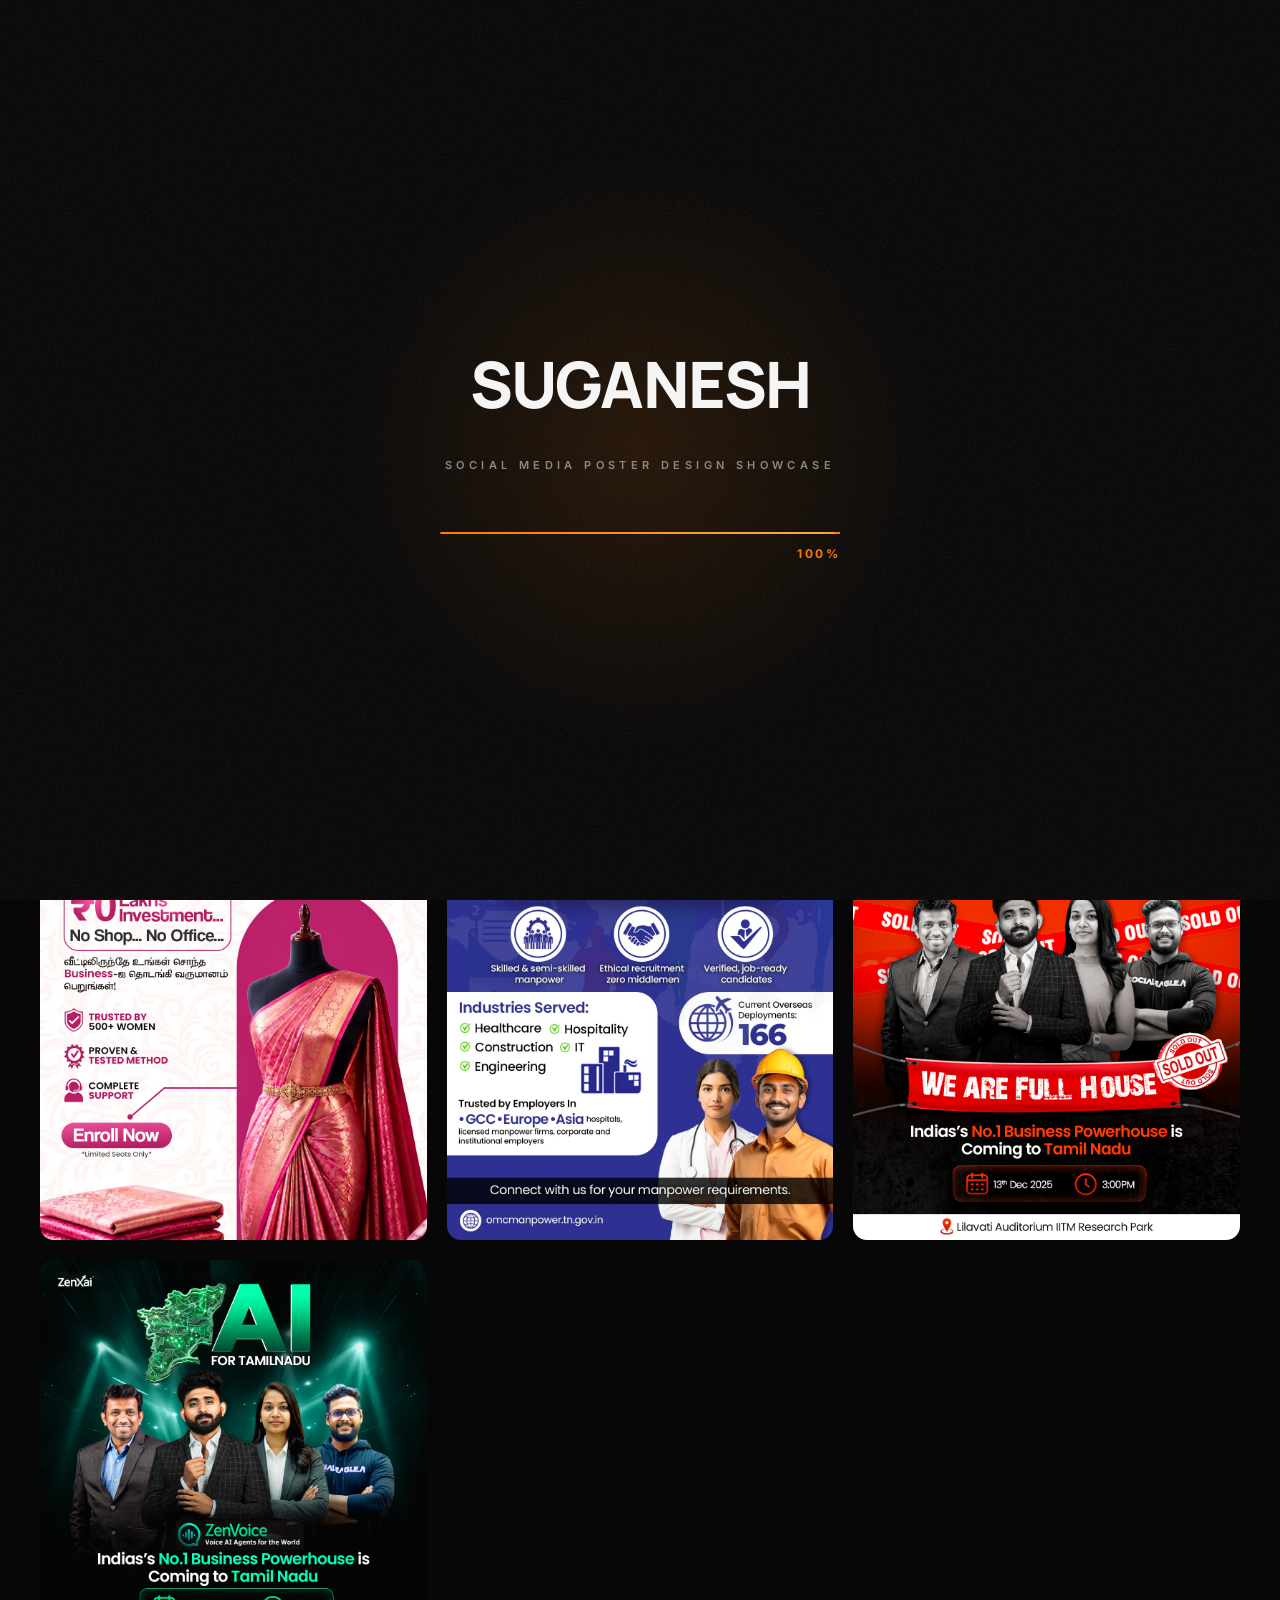
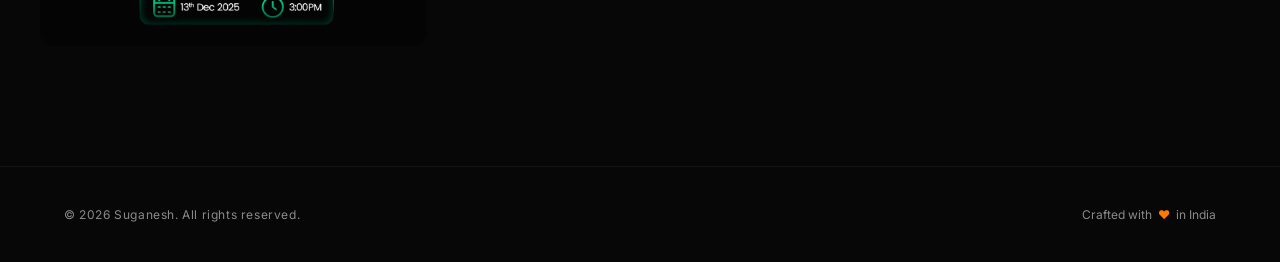
==== social-media-posters.html @ acee1037 "Add files via upload" ====
<!DOCTYPE html>
<html lang="en">
<head>
  <meta charset="UTF-8" />
  <meta name="viewport" content="width=device-width, initial-scale=1.0" />
  <title>Social Media Posters — Suganesh Portfolio</title>
  <meta name="description" content="Premium social media poster designs. Scroll-stopping layouts, high-converting ad creatives, and campaign visuals." />
  
  <!-- Fonts -->
  <link rel="preconnect" href="https://fonts.googleapis.com" />
  <link rel="preconnect" href="https://fonts.gstatic.com" crossorigin />
  <link href="https://fonts.googleapis.com/css2?family=Inter:wght@300;400;500;600;700;800;900&family=Manrope:wght@300;400;500;600;700;800&display=swap" rel="stylesheet" />
  
  <style>
    @import url('https://api.fontshare.com/v2/css?f[]=clash-display@700,600,500,400&display=swap');
  </style>

  <style>
    html, body {
      background-color: #070707 !important;
    }
  </style>
  <link rel="stylesheet" href="style.css" />
  <link rel="stylesheet" href="project-detail.css" />
  <link rel="icon" type="image/svg+xml" href="data:image/svg+xml,<svg xmlns='http://www.w3.org/2000/svg' viewBox='0 0 64 64'><rect width='64' height='64' rx='12' fill='%23070707'/><text x='50%' y='55%' dominant-baseline='middle' text-anchor='middle' fill='%23FF7A00' font-size='36' font-weight='900'>A</text></svg>" />

  <style>
    /* ── Social Media Posters Gallery ── */
    .sm-gallery-section {
      padding: 80px 0 120px;
    }

    .sm-gallery-header {
      text-align: center;
      margin-bottom: 60px;
      padding: 0 24px;
    }

    .sm-gallery-label {
      display: block;
      font-family: 'Inter', sans-serif;
      font-size: 0.72rem;
      font-weight: 700;
      letter-spacing: 0.18em;
      text-transform: uppercase;
      color: #FF7A00;
      margin-bottom: 16px;
    }

    .sm-gallery-title {
      font-family: 'Clash Display', 'Inter', sans-serif;
      font-size: clamp(2.4rem, 6vw, 5rem);
      font-weight: 700;
      color: #fff;
      line-height: 1.08;
      letter-spacing: -0.02em;
    }

    /* 3-column grid on desktop, 1-column on mobile */
    .sm-poster-grid {
      display: grid;
      grid-template-columns: repeat(3, 1fr);
      gap: 20px;
      padding: 0 40px;
      max-width: 1400px;
      margin: 0 auto;
    }

    .sm-poster-item {
      position: relative;
      overflow: hidden;
      border-radius: 14px;
      background: #111;
      cursor: pointer;
      transition: transform 0.35s cubic-bezier(0.25, 0.46, 0.45, 0.94),
                  box-shadow 0.35s ease;
    }

    .sm-poster-item:hover {
      transform: translateY(-6px) scale(1.01);
      box-shadow:
        0 20px 50px rgba(0, 0, 0, 0.6),
        0 0 30px rgba(255, 122, 0, 0.12);
    }

    .sm-poster-item img {
      display: block;
      width: 100%;
      height: auto; /* natural aspect ratio preserved */
      object-fit: unset;
      transition: transform 0.5s ease;
    }

    .sm-poster-item:hover img {
      transform: scale(1.03);
    }

    /* Subtle orange glow border on hover */
    .sm-poster-item::after {
      content: '';
      position: absolute;
      inset: 0;
      border-radius: 14px;
      border: 1px solid rgba(255, 122, 0, 0);
      transition: border-color 0.35s ease;
      pointer-events: none;
    }

    .sm-poster-item:hover::after {
      border-color: rgba(255, 122, 0, 0.35);
    }

    /* Mobile: 3 columns same as desktop */
    @media (max-width: 900px) {
      .sm-poster-grid {
        grid-template-columns: repeat(3, 1fr);
        gap: 10px;
        padding: 0 12px;
      }

      .sm-gallery-section {
        padding: 60px 0 80px;
      }

      .sm-gallery-header {
        margin-bottom: 40px;
      }
    }

    /* Reveal animation */
    .sm-poster-item {
      opacity: 0;
      transform: translateY(30px);
      transition:
        opacity 0.55s ease,
        transform 0.55s cubic-bezier(0.25, 0.46, 0.45, 0.94),
        box-shadow 0.35s ease;
    }

    .sm-poster-item.revealed {
      opacity: 1;
      transform: translateY(0);
    }

    .sm-poster-item.revealed:hover {
      transform: translateY(-6px) scale(1.01);
    }
  </style>
</head>
<body>

  <!-- Page Transition Overlay -->
  <div id="page-transition" class="active" aria-hidden="true">
    <div class="transition-sweep"></div>
  </div>

  <!-- Scroll Progress -->
  <div id="scroll-progress" aria-hidden="true"></div>

  <!-- Custom Cursor -->
  <div id="cursor-dot" aria-hidden="true"></div>
  <div id="cursor-ring" aria-hidden="true"></div>
  <div id="cursor-label" aria-hidden="true">VIEW</div>

  <!-- Preloader -->
  <div id="preloader" aria-hidden="true" role="status">
    <div class="pre-noise"></div>
    <div class="pre-glow"></div>
    <p class="pre-logo">
      <span class="word">
        <span>S</span><span>U</span><span>G</span><span>A</span><span>N</span><span>E</span><span>S</span><span>H</span>
      </span>
    </p>
    <p class="pre-tagline">Social Media Poster Design Showcase</p>
    <div class="pre-bar-wrap">
      <div class="pre-bar-track">
        <div class="pre-bar-fill"></div>
      </div>
      <p class="pre-counter" style="text-align:right;margin-top:12px;">0%</p>
    </div>
    <div class="pre-panels">
      <div class="pre-panel"></div>
      <div class="pre-panel"></div>
      <div class="pre-panel"></div>
      <div class="pre-panel"></div>
      <div class="pre-panel"></div>
    </div>
  </div>

  <!-- Back Navigation Button -->
  <div class="back-nav">
    <a href="index.html#projects" class="btn-back" aria-label="Go back to portfolio homepage">
      <svg xmlns="http://www.w3.org/2000/svg" fill="none" viewBox="0 0 24 24" stroke="currentColor" stroke-width="2.5">
        <path stroke-linecap="round" stroke-linejoin="round" d="M15 19l-7-7 7-7"/>
      </svg>
      <span>Back to Home</span>
    </a>
  </div>

  <main>
    <!-- Social Media Posters Gallery Section -->
    <section class="sm-gallery-section" aria-labelledby="sm-gallery-heading">

      <div class="sm-gallery-header">
        <span class="sm-gallery-label">Project Archive</span>
        <h2 class="sm-gallery-title" id="sm-gallery-heading">Social Media Posters</h2>
      </div>

      <div class="sm-poster-grid" id="sm-poster-grid">

        <!-- Poster 1 -->
        <div class="sm-poster-item" id="sm-poster-1">
          <img
            src="uploads/Social Media Posters/1920x1920 post 1.jpg"
            alt="Social Media Post Design"
            loading="lazy"
          />
        </div>

        <!-- Poster 2 -->
        <div class="sm-poster-item" id="sm-poster-2">
          <img
            src="uploads/Social Media Posters/Clinic 3.jpg"
            alt="Clinic Social Media Poster"
            loading="lazy"
          />
        </div>

        <!-- Poster 3 -->
        <div class="sm-poster-item" id="sm-poster-3">
          <img
            src="uploads/Social Media Posters/Free-Mockup-Site_01.jpg"
            alt="Mockup Site Social Media Design"
            loading="lazy"
          />
        </div>

        <!-- Poster 4 -->
        <div class="sm-poster-item" id="sm-poster-4">
          <img
            src="uploads/Social Media Posters/Saree Pleating Ad-1 .jpg"
            alt="Saree Pleating Ad Poster"
            loading="lazy"
          />
        </div>

        <!-- Poster 5 -->
        <div class="sm-poster-item" id="sm-poster-5">
          <img
            src="uploads/Social Media Posters/WhatsApp Image 2025-12-20 at 2.22.03 PM.jpeg"
            alt="Social Media Creative Design"
            loading="lazy"
          />
        </div>

        <!-- Poster 6 -->
        <div class="sm-poster-item" id="sm-poster-6">
          <img
            src="uploads/Social Media Posters/ZENX AI SOLD OUT 2.jpg"
            alt="ZENX AI Sold Out Poster"
            loading="lazy"
          />
        </div>

        <!-- Poster 7 -->
        <div class="sm-poster-item" id="sm-poster-7">
          <img
            src="uploads/Social Media Posters/zenx AI.jpg"
            alt="ZENX AI Social Media Poster"
            loading="lazy"
          />
        </div>

      </div>
    </section>
  </main>

  <!-- Footer -->
  <footer id="footer" role="contentinfo">
    <div class="container footer-inner">
      <p class="footer-copy">© 2026 Suganesh. All rights reserved.</p>
      <p class="footer-made">
        Crafted with <span class="heart" aria-label="love">&#9829;</span> in India
      </p>
    </div>
  </footer>

  <!-- Lightbox Modal -->
  <div id="detail-lightbox" class="lightbox-modal" role="dialog" aria-modal="true" aria-label="Image Preview">
    <button class="lightbox-close" id="lightbox-close-btn" aria-label="Close Preview">
      <svg xmlns="http://www.w3.org/2000/svg" fill="none" viewBox="0 0 24 24" stroke="currentColor" stroke-width="2">
        <path stroke-linecap="round" stroke-linejoin="round" d="M6 18L18 6M6 6l12 12"/>
      </svg>
    </button>
    <div class="lightbox-content-wrap">
      <img class="lightbox-img" id="lightbox-img" src="" alt="Enlarged Poster Preview" />
      <p class="lightbox-caption" id="lightbox-caption"></p>
    </div>
  </div>

  <script src="main.js" defer></script>
  
  <script>
    document.fonts.ready.then(() => {
      document.documentElement.classList.add('fonts-loaded');
    });

    document.addEventListener('DOMContentLoaded', () => {
      // Lightbox logic
      const lightbox = document.getElementById('detail-lightbox');
      const lightboxImg = document.getElementById('lightbox-img');
      const lightboxCaption = document.getElementById('lightbox-caption');
      const closeBtn = document.getElementById('lightbox-close-btn');

      document.querySelectorAll('.sm-poster-item').forEach(card => {
        card.addEventListener('click', () => {
          const img = card.querySelector('img');
          if (img) {
            lightboxImg.src = img.src;
            lightboxCaption.textContent = img.alt || '';
            lightbox.classList.add('active');
            document.body.style.overflow = 'hidden';
          }
        });
      });

      function closeLightbox() {
        lightbox.classList.remove('active');
        document.body.style.overflow = '';
      }

      closeBtn.addEventListener('click', closeLightbox);
      lightbox.addEventListener('click', (e) => {
        if (e.target === lightbox || e.target.classList.contains('lightbox-content-wrap')) {
          closeLightbox();
        }
      });

      document.addEventListener('keydown', e => {
        if (e.key === 'Escape' && lightbox.classList.contains('active')) {
          closeLightbox();
        }
      });

      // Staggered reveal on scroll
      const revealObs = new IntersectionObserver((entries) => {
        entries.forEach(entry => {
          if (entry.isIntersecting) {
            entry.target.classList.add('revealed');
            revealObs.unobserve(entry.target);
          }
        });
      }, { threshold: 0.08, rootMargin: '0px 0px -40px 0px' });

      document.querySelectorAll('.sm-poster-item').forEach((el, index) => {
        el.style.transitionDelay = `${(index % 3) * 0.12}s`;
        revealObs.observe(el);
      });
    });
  </script>

</body>
</html>
---- style.css ----
/* ============================================================
   ULTRA PREMIUM PORTFOLIO — STYLE SYSTEM
   Dark Luxury | Cinematic | Awwwards-Level
   ============================================================ */

@import url('https://fonts.googleapis.com/css2?family=Inter:wght@300;400;500;600;700;800;900&family=Manrope:wght@300;400;500;600;700;800&display=swap');

/* ─── CSS CUSTOM PROPERTIES ─────────────────────────────── */
:root {
  --bg: #070707;
  --orange: #FF7A00;
  --orange-lt: #FFA94D;
  --white: #F5F5F5;
  --gray: #8A8A8A;
  --dark-surf: #0E0E0E;
  --card-bg: #111111;
  --border: rgba(255, 122, 0, 0.15);

  --font-head: 'Clash Display', 'Cabinet Grotesk', 'Manrope', sans-serif;
  --font-body: 'Inter', 'Manrope', sans-serif;

  --ease-out-expo: cubic-bezier(0.16, 1, 0.3, 1);
  --ease-in-out: cubic-bezier(0.76, 0, 0.24, 1);
  --ease-elastic: cubic-bezier(0.34, 1.56, 0.64, 1);

  --section-pad: clamp(80px, 12vw, 160px);
  --container: min(90vw, 1400px);
}

/* ─── RESET & BASE ───────────────────────────────────────── */
*,
*::before,
*::after {
  box-sizing: border-box;
  margin: 0;
  padding: 0;
}

html {
  scroll-behavior: auto;
  /* Lenis handles smooth scroll */
  overflow-x: clip; /* clip instead of hidden — doesn't break position:sticky */
  font-size: 16px;
  background: var(--bg);
}

body {
  background: transparent;
  color: var(--white);
  font-family: var(--font-body);
  overflow-x: clip; /* clip instead of hidden — doesn't break position:sticky */
  cursor: none;
  -webkit-font-smoothing: antialiased;
  -moz-osx-font-smoothing: grayscale;
}



#hologram-canvas {
  position: fixed;
  inset: 0;
  width: 100vw;
  height: 100vh;
  pointer-events: none;
  z-index: -10;
  background: var(--bg);
}

img {
  display: block;
  max-width: 100%;
  height: auto;
}

a {
  text-decoration: none;
  color: inherit;
}

button {
  border: none;
  background: none;
  cursor: none;
  font-family: var(--font-body);
}

ul {
  list-style: none;
}

/* ─── PREMIUM RADIAL GLOW ────────────────────────────────── */
body::before {
  content: '';
  position: fixed;
  top: 35%; /* Behind hero content */
  left: 50%;
  width: 150vw;
  height: 150vh;
  transform: translate(-50%, -50%);
  background: radial-gradient(circle at center, rgba(255, 122, 0, 0.18) 0%, rgba(255, 122, 0, 0.04) 30%, transparent 60%);
  pointer-events: none;
  z-index: -6;
  animation: pulseGlow 12s ease-in-out infinite alternate;
}

@keyframes pulseGlow {
  0% { transform: translate(-50%, -50%) scale(1); opacity: 0.6; }
  100% { transform: translate(-50%, -50%) scale(1.1); opacity: 1; }
}

/* ─── STATIC GRID BACKGROUND ───────────────────────────── */
body::after {
  content: '';
  position: fixed;
  inset: 0;
  z-index: -5;
  pointer-events: none;
  background-size: 60px 60px;
  background-image: 
    linear-gradient(to right, rgba(255, 255, 255, 0.15) 1px, transparent 1px),
    linear-gradient(to bottom, rgba(255, 255, 255, 0.15) 1px, transparent 1px);
  /* Depth effect: sharp in center, fading to edges */
  mask-image: radial-gradient(circle at 50% 35%, black 20%, transparent 80%);
  -webkit-mask-image: radial-gradient(circle at 50% 35%, black 20%, transparent 80%);
}

@media (max-width: 668px) {
  body::after {
    background-size: 8px 8px;
  }
}

/* ─── CUSTOM CURSOR ──────────────────────────────────────── */
#cursor-dot {
  width: 8px;
  height: 8px;
  background: var(--orange);
  border-radius: 50%;
  position: fixed;
  top: 0;
  left: 0;
  pointer-events: none;
  z-index: 99999;
  transform: translate(-50%, -50%);
  transition: width 0.3s var(--ease-out-expo), height 0.3s var(--ease-out-expo), background 0.3s;
  mix-blend-mode: normal;
}

#cursor-ring {
  width: 40px;
  height: 40px;
  border: 1.5px solid rgba(255, 122, 0, 0.6);
  border-radius: 50%;
  position: fixed;
  top: 0;
  left: 0;
  pointer-events: none;
  z-index: 99998;
  transform: translate(-50%, -50%);
  transition: transform 0.12s linear, width 0.4s var(--ease-out-expo), height 0.4s var(--ease-out-expo), opacity 0.4s, background 0.4s;
}

#cursor-label {
  position: fixed;
  pointer-events: none;
  z-index: 99997;
  font-size: 11px;
  font-weight: 700;
  letter-spacing: 0.15em;
  text-transform: uppercase;
  color: var(--bg);
  background: var(--orange);
  padding: 6px 14px;
  border-radius: 100px;
  opacity: 0;
  transform: translate(-50%, -50%) scale(0.8);
  transition: opacity 0.3s, transform 0.3s var(--ease-out-expo);
  white-space: nowrap;
}

body.cursor-hover #cursor-dot {
  width: 0;
  height: 0;
  opacity: 0;
}

body.cursor-hover #cursor-ring {
  width: 60px;
  height: 60px;
  background: rgba(255, 122, 0, 0.1);
  border-color: var(--orange);
}

body.cursor-hover #cursor-label {
  opacity: 1;
  transform: translate(20px, 20px) scale(1);
}

/* ─── PAGE TRANSITIONS ───────────────────────────────────── */
#page-transition {
  position: fixed;
  inset: 0;
  background: #070707;
  z-index: 999999;
  pointer-events: none;
  opacity: 0;
  filter: blur(20px);
  transition: opacity 0.6s cubic-bezier(0.16, 1, 0.3, 1), filter 0.6s cubic-bezier(0.16, 1, 0.3, 1);
}

#page-transition.active {
  pointer-events: all;
  opacity: 1;
  filter: blur(0);
}

.transition-sweep {
  position: absolute;
  top: 0;
  left: -150%;
  width: 100%;
  height: 100%;
  background: linear-gradient(90deg, transparent, rgba(255, 122, 0, 0.25), transparent);
  transform: skewX(-20deg);
  transition: left 0.6s cubic-bezier(0.16, 1, 0.3, 1);
}

#page-transition.active .transition-sweep {
  left: 150%;
}

/* ─── PRELOADER ──────────────────────────────────────────── */
#preloader {
  position: fixed;
  inset: 0;
  background: #070707;
  z-index: 100000;
  display: flex;
  flex-direction: column;
  align-items: center;
  justify-content: center;
  overflow: hidden;
}

#preloader .pre-noise {
  position: absolute;
  inset: 0;
  background-image: url("data:image/svg+xml,%3Csvg viewBox='0 0 512 512' xmlns='http://www.w3.org/2000/svg'%3E%3Cfilter id='n'%3E%3CfeTurbulence type='fractalNoise' baseFrequency='0.75' numOctaves='4' stitchTiles='stitch'/%3E%3C/filter%3E%3Crect width='100%25' height='100%25' filter='url(%23n)'/%3E%3C/svg%3E");
  opacity: 0.06;
  pointer-events: none;
}

#preloader .pre-logo {
  font-family: var(--font-head);
  font-size: clamp(2rem, 5vw, 4rem);
  font-weight: 900;
  letter-spacing: -0.03em;
  color: var(--white);
  position: relative;
  z-index: 2;
  overflow: hidden;
}

#preloader .pre-logo .word {
  display: inline-block;
  overflow: hidden;
}

#preloader .pre-logo .word span {
  display: inline-block;
  transform: translateY(110%);
  opacity: 0;
}

#preloader .pre-tagline {
  margin-top: 12px;
  font-size: 11px;
  font-weight: 600;
  letter-spacing: 0.4em;
  text-transform: uppercase;
  color: var(--gray);
  opacity: 0;
  position: relative;
  z-index: 2;
}

#preloader .pre-bar-wrap {
  width: min(400px, 70vw);
  margin-top: 60px;
  position: relative;
  z-index: 2;
}

#preloader .pre-bar-track {
  height: 2px;
  background: rgba(255, 255, 255, 0.08);
  border-radius: 2px;
  overflow: hidden;
}

#preloader .pre-bar-fill {
  height: 100%;
  width: 0%;
  background: linear-gradient(90deg, var(--orange), var(--orange-lt));
  border-radius: 2px;
  transition: width 0.05s linear;
  position: relative;
}

#preloader .pre-bar-fill::after {
  content: '';
  position: absolute;
  right: -4px;
  top: -4px;
  width: 10px;
  height: 10px;
  background: var(--orange);
  border-radius: 50%;
  box-shadow: 0 0 20px 4px var(--orange);
}

#preloader .pre-counter {
  margin-top: 20px;
  font-size: 12px;
  font-weight: 700;
  letter-spacing: 0.2em;
  color: var(--orange);
}

#preloader .pre-glow {
  position: absolute;
  width: 600px;
  height: 600px;
  background: radial-gradient(circle, rgba(255, 122, 0, 0.12) 0%, transparent 70%);
  border-radius: 50%;
  animation: pre-pulse 2s ease-in-out infinite;
  pointer-events: none;
}

@keyframes pre-pulse {

  0%,
  100% {
    transform: scale(1);
    opacity: 0.6;
  }

  50% {
    transform: scale(1.1);
    opacity: 1;
  }
}

/* Panels for cinematic wipe reveal */
#preloader .pre-panels {
  position: absolute;
  inset: 0;
  display: flex;
  flex-direction: column;
  pointer-events: none;
  z-index: 3;
}

#preloader .pre-panel {
  flex: 1;
  background: #070707;
  transform-origin: left;
}

/* ─── TYPOGRAPHY SYSTEM ──────────────────────────────────── */
.heading-display {
  font-family: var(--font-head);
  font-weight: 900;
  letter-spacing: -0.04em;
  line-height: 0.95;
  font-size: clamp(3rem, 8vw, 9rem);
}

.heading-xl {
  font-family: var(--font-head);
  font-weight: 800;
  letter-spacing: -0.03em;
  line-height: 1;
  font-size: clamp(2rem, 5vw, 6rem);
}

.heading-lg {
  font-family: var(--font-head);
  font-weight: 700;
  letter-spacing: -0.02em;
  line-height: 1.05;
  font-size: clamp(1.5rem, 3vw, 3.5rem);
}

.eyebrow {
  font-size: 10px;
  font-weight: 700;
  letter-spacing: 0.4em;
  text-transform: uppercase;
  color: var(--orange);
  display: flex;
  align-items: center;
  gap: 12px;
}

.eyebrow::before {
  content: '';
  display: block;
  width: 32px;
  height: 1px;
  background: var(--orange);
  flex-shrink: 0;
}

/* ─── LAYOUT UTILITIES ───────────────────────────────────── */
.container {
  width: var(--container);
  margin: 0 auto;
  position: relative;
  z-index: 2;
}

.section {
  padding: var(--section-pad) 0;
  position: relative;
  overflow: hidden;
}

/* ─── ANIMATION UTILITIES (Framer-style) ─────────────────── */
.reveal-text .line {
  overflow: hidden;
  display: block;
}

.reveal-text .line-inner {
  display: block;
  transform: translateY(40px) scale(0.98);
  opacity: 0;
  will-change: transform, opacity;
}

.reveal-text.revealed .line-inner {
  transform: translateY(0) scale(1);
  opacity: 1;
  transition: transform 1.2s cubic-bezier(0.16, 1, 0.3, 1), opacity 1.2s cubic-bezier(0.16, 1, 0.3, 1);
}

.reveal-text.revealed .line:nth-child(2) .line-inner { transition-delay: 0.1s; }
.reveal-text.revealed .line:nth-child(3) .line-inner { transition-delay: 0.2s; }
.reveal-text.revealed .line:nth-child(4) .line-inner { transition-delay: 0.3s; }

.fade-up {
  opacity: 0;
  transform: translateY(40px) scale(0.98);
  will-change: transform, opacity;
}

.fade-up.revealed {
  opacity: 1;
  transform: translateY(0) scale(1);
  transition: transform 1.2s cubic-bezier(0.16, 1, 0.3, 1), opacity 1.2s cubic-bezier(0.16, 1, 0.3, 1);
}

.fade-in {
  opacity: 0;
  will-change: opacity;
}

.fade-in.revealed {
  opacity: 1;
  transition: opacity 1.2s cubic-bezier(0.16, 1, 0.3, 1);
}

/* Service & Capabilities Area Blur Effects */
#services .reveal-text .line-inner,
#services .fade-up {
  filter: blur(4px);
  will-change: transform, opacity, filter;
}

#services .fade-in {
  filter: blur(2px);
  will-change: opacity, filter;
}

#services .reveal-text.revealed .line-inner,
#services .fade-up.revealed,
#services .fade-in.revealed {
  filter: blur(0);
}

#services .reveal-text.revealed .line-inner,
#services .fade-up.revealed {
  transition: transform 1.2s cubic-bezier(0.16, 1, 0.3, 1), opacity 1.2s cubic-bezier(0.16, 1, 0.3, 1), filter 1.2s cubic-bezier(0.16, 1, 0.3, 1);
}

#services .fade-in.revealed {
  transition: opacity 1.2s cubic-bezier(0.16, 1, 0.3, 1), filter 1.2s cubic-bezier(0.16, 1, 0.3, 1);
}

/* ─── NAVIGATION ─────────────────────────────────────────── */
#navbar {
  position: fixed;
  top: 0;
  left: 0;
  right: 0;
  z-index: 9000;
  padding: 20px 40px;
  display: flex;
  align-items: center;
  justify-content: space-between;
  transition: background 0.5s, padding 0.4s, backdrop-filter 0.5s;
}

#navbar.scrolled {
  background: rgba(7, 7, 7, 0.85);
  backdrop-filter: blur(20px);
  -webkit-backdrop-filter: blur(20px);
  padding: 14px 40px;
  border-bottom: 1px solid rgba(255, 255, 255, 0.05);
}

.nav-logo {
  font-family: var(--font-head);
  font-size: 1.35rem;
  font-weight: 900;
  letter-spacing: -0.04em;
  color: var(--white);
  position: relative;
}

.nav-logo .dot {
  color: var(--orange);
}

.nav-links {
  display: flex;
  align-items: center;
  gap: 36px;
}

.nav-links a {
  font-size: 12px;
  font-weight: 600;
  letter-spacing: 0.12em;
  text-transform: uppercase;
  color: var(--gray);
  position: relative;
  transition: color 0.3s;
}

.nav-links a::after {
  content: '';
  position: absolute;
  bottom: -4px;
  left: 0;
  right: 0;
  height: 1px;
  background: var(--orange);
  transform: scaleX(0);
  transform-origin: right;
  transition: transform 0.4s var(--ease-out-expo);
}

.nav-links a:hover {
  color: var(--white);
}

.nav-links a:hover::after {
  transform: scaleX(1);
  transform-origin: left;
}

.nav-cta {
  font-size: 12px;
  font-weight: 700;
  letter-spacing: 0.12em;
  text-transform: uppercase;
  color: var(--bg);
  background: var(--orange);
  padding: 10px 24px;
  border-radius: 100px;
  transition: background 0.3s, transform 0.3s var(--ease-elastic), box-shadow 0.3s;
}

.nav-cta:hover {
  background: var(--orange-lt);
  transform: scale(1.05);
  box-shadow: 0 0 30px rgba(255, 122, 0, 0.4);
}

.nav-menu-btn {
  display: none;
  width: 44px;
  height: 44px;
  flex-direction: column;
  justify-content: center;
  align-items: center;
  gap: 6px;
  cursor: none;
}

.nav-menu-btn span {
  display: block;
  width: 28px;
  height: 1.5px;
  background: var(--white);
  transition: transform 0.4s var(--ease-out-expo), opacity 0.3s;
}

/* ─── HERO SECTION ───────────────────────────────────────── */
#hero {
  min-height: 100vh;
  position: relative;
  display: flex;
  align-items: center;
  overflow: hidden;
  padding: 0;
}

.hero-bg {
  position: absolute;
  inset: 0;
  overflow: hidden;
}

.hero-bg-images {
  position: absolute;
  inset: 0;
  display: grid;
  grid-template-columns: repeat(3, 1fr);
  grid-template-rows: repeat(2, 1fr);
  gap: 2px;
  opacity: 0.12;
  filter: blur(2px);
  transform: scale(1.1);
  animation: hero-drift 20s ease-in-out infinite alternate;
}

@keyframes hero-drift {
  0% {
    transform: scale(1.1) translateY(0);
  }

  100% {
    transform: scale(1.15) translateY(-20px);
  }
}

.hero-bg-images img {
  width: 100%;
  height: 100%;
  object-fit: cover;
}

.hero-gradient {
  position: absolute;
  inset: 0;
  background:
    radial-gradient(ellipse 80% 60% at 50% 100%, rgba(255, 122, 0, 0.18) 0%, transparent 60%),
    radial-gradient(ellipse 60% 80% at 20% 30%, rgba(255, 122, 0, 0.06) 0%, transparent 60%),
    linear-gradient(180deg, rgba(7, 7, 7, 0.2) 0%, rgba(7, 7, 7, 0.8) 60%, rgba(7, 7, 7, 1) 100%);
}

/* Particle canvas */
#hero-particles {
  position: absolute;
  inset: 0;
  pointer-events: none;
}

/* ─── STARCLOUD LAYER 2 — Canvas ─────────────────────────── */
#starcloud-canvas {
  position: absolute;
  inset: 0;
  width: 100%;
  height: 100%;
  pointer-events: none;
  z-index: 1;
  will-change: transform, opacity;
  /* GPU layer promotion */
  transform: translateZ(0);
  backface-visibility: hidden;
  /* Scroll-fade: JS will drive this opacity from 1 → 0 */
  opacity: 1;
  transition: opacity 0.1s linear;
}

/* ─── STARCLOUD LAYER 3 — Radial Orange Glow ─────────────── */
.hero-starcloud-glow {
  position: absolute;
  inset: 0;
  pointer-events: none;
  z-index: 1;
  /* Centered bloom + bottom-edge warm spill */
  background:
    radial-gradient(ellipse 60% 50% at 50% 55%, rgba(255, 122, 0, 0.09) 0%, transparent 65%),
    radial-gradient(ellipse 40% 30% at 50% 90%, rgba(255, 149, 0, 0.07) 0%, transparent 60%);
  will-change: opacity;
  transform: translateZ(0);
  /* Mirror scroll-fade alongside the canvas */
  opacity: 1;
  transition: opacity 0.1s linear;
}

.hero-inner {
  position: relative;
  z-index: 2;
  width: var(--container);
  margin: 0 auto;
  padding-top: 140px;
  padding-bottom: 80px;
}

.hero-eyebrow {
  margin-bottom: 32px;
  opacity: 0;
  transform: translateY(20px);
}

.hero-heading {
  font-family: var(--font-head);
  font-weight: 900;
  letter-spacing: -0.04em;
  line-height: 0.92;
  font-size: clamp(4rem, 9.5vw, 11rem);
  color: var(--white);
  position: relative;
}

.hero-heading .line {
  overflow: hidden;
  display: block;
}

.hero-heading .line-inner {
  display: block;
  transform: translateY(110%);
}

.hero-heading .accent {
  color: transparent;
  -webkit-text-stroke: 1.5px rgba(255, 255, 255, 0.25);
  position: relative;
}

.hero-heading .accent-orange {
  background: linear-gradient(135deg, var(--orange), var(--orange-lt));
  -webkit-background-clip: text;
  -webkit-text-fill-color: transparent;
  background-clip: text;
}

.hero-sub {
  margin-top: 40px;
  display: flex;
  gap: 60px;
  align-items: flex-end;
  opacity: 0;
  transform: translateY(30px);
}

.hero-description {
  font-size: clamp(0.9rem, 1.3vw, 1.1rem);
  font-weight: 400;
  color: var(--gray);
  line-height: 1.7;
  max-width: 380px;
}

.hero-ctas {
  display: flex;
  gap: 16px;
  align-items: center;
  flex-shrink: 0;
}

.btn-primary {
  display: inline-flex;
  align-items: center;
  gap: 10px;
  padding: 16px 36px;
  background: var(--orange);
  color: var(--bg);
  font-size: 12px;
  font-weight: 800;
  letter-spacing: 0.15em;
  text-transform: uppercase;
  border-radius: 100px;
  position: relative;
  overflow: hidden;
  transition: transform 0.4s var(--ease-elastic), box-shadow 0.4s;
}

.btn-primary::before {
  content: '';
  position: absolute;
  inset: 0;
  background: linear-gradient(135deg, var(--orange-lt), var(--orange));
  opacity: 0;
  transition: opacity 0.3s;
}

.btn-primary:hover {
  transform: scale(1.06);
  box-shadow: 0 0 50px rgba(255, 122, 0, 0.5), 0 20px 40px rgba(0, 0, 0, 0.4);
}

.btn-primary:hover::before {
  opacity: 1;
}

.btn-primary span {
  position: relative;
  z-index: 1;
}

.btn-secondary {
  display: inline-flex;
  align-items: center;
  gap: 10px;
  padding: 16px 36px;
  border: 1px solid rgba(255, 255, 255, 0.15);
  color: var(--white);
  font-size: 12px;
  font-weight: 700;
  letter-spacing: 0.15em;
  text-transform: uppercase;
  border-radius: 100px;
  transition: border-color 0.3s, background 0.3s, transform 0.3s var(--ease-elastic);
}

.btn-secondary:hover {
  border-color: var(--orange);
  background: rgba(255, 122, 0, 0.08);
  transform: scale(1.04);
}

/* Floating hero mockups */
.hero-mockups {
  position: absolute;
  right: -60px;
  top: 50%;
  transform: translateY(-50%);
  width: min(55vw, 700px);
  height: 600px;
  display: none;
  /* Hidden on small screens, shown via JS */
  pointer-events: none;
}

.hero-mockup-card {
  position: absolute;
  border-radius: 16px;
  overflow: hidden;
  box-shadow: 0 40px 120px rgba(0, 0, 0, 0.7), 0 0 0 1px rgba(255, 255, 255, 0.06);
  animation: float-card var(--float-dur, 6s) var(--float-ease, ease-in-out) infinite alternate;
}

.hero-mockup-card img {
  width: 100%;
  height: 100%;
  object-fit: cover;
}

@keyframes float-card {
  0% {
    transform: translateY(var(--float-from, 0px)) rotate(var(--rot-from, 0deg));
  }

  100% {
    transform: translateY(var(--float-to, -20px)) rotate(var(--rot-to, 2deg));
  }
}

.hero-scroll-hint {
  position: absolute;
  bottom: 40px;
  left: 50%;
  transform: translateX(-50%);
  display: flex;
  flex-direction: column;
  align-items: center;
  gap: 8px;
  color: var(--gray);
  font-size: 10px;
  font-weight: 700;
  letter-spacing: 0.3em;
  text-transform: uppercase;
  opacity: 0;
  z-index: 5;
}

.scroll-line {
  width: 1px;
  height: 60px;
  background: linear-gradient(to bottom, var(--orange), transparent);
  animation: scroll-line 1.8s ease-in-out infinite;
}

@keyframes scroll-line {
  0% {
    transform: scaleY(0) translateY(-100%);
    opacity: 1;
  }

  100% {
    transform: scaleY(1) translateY(0);
    opacity: 0;
  }
}

/* ─── MARQUEE / TICKER ───────────────────────────────────── */
.marquee-section {
  padding: 30px 0;
  border-top: 1px solid rgba(255, 255, 255, 0.05);
  border-bottom: 1px solid rgba(255, 255, 255, 0.05);
  overflow: hidden;
  background: rgba(255, 122, 0, 0.03);
}

.marquee-track {
  display: flex;
  gap: 0;
  white-space: nowrap;
  /* animation handled by JS for perfect seamless loop */
  will-change: transform;
}

.marquee-track:hover {
  /* pause handled in JS */
}

.marquee-item {
  display: inline-flex;
  align-items: center;
  gap: 24px;
  padding: 0 24px;
  font-size: 11px;
  font-weight: 700;
  letter-spacing: 0.25em;
  text-transform: uppercase;
  color: var(--gray);
  flex-shrink: 0;
}

.marquee-item .sep {
  width: 6px;
  height: 6px;
  background: var(--orange);
  border-radius: 50%;
  display: block;
  flex-shrink: 0;
}

@keyframes marquee-scroll {
  0% {
    transform: translate3d(0, 0, 0);
  }

  100% {
    transform: translate3d(-50%, 0, 0);
  }
}

/* marquee speed override no longer needed — JS handles both desktop & mobile */


/* ─── PROJECTS SECTION ───────────────────────────────────── */
#projects {
  padding: var(--section-pad) 0;
  position: relative;
  overflow: visible;
}

.section-header {
  display: flex;
  align-items: flex-end;
  justify-content: space-between;
  margin-bottom: clamp(60px, 8vw, 100px);
  gap: 40px;
}

.section-title-block {
  flex: 1;
}

.section-meta {
  max-width: 320px;
  color: var(--gray);
  font-size: 0.9rem;
  line-height: 1.7;
  text-align: right;
}

@media (max-width: 768px) {
  .section-meta {
    font-size: 0.75rem;
    line-height: 1.4;
    text-align: center;
    max-width: 100%;
  }
}

/* Horizontal scroll gallery */
.h-scroll-wrapper {
  position: relative;
  width: 100%;
  overflow: hidden;
}

.h-scroll-track {
  display: flex;
  gap: 32px;
  width: max-content;
  padding: 40px 5vw 60px;
  will-change: transform;
}

.project-card {
  position: relative;
  width: min(500px, 80vw);
  border-radius: 20px;
  overflow: hidden;
  background: var(--card-bg);
  border: 1px solid rgba(255, 255, 255, 0.05);
  flex-shrink: 0;
  cursor: none;
  transition: transform 0.6s var(--ease-out-expo), box-shadow 0.6s;
  transform-style: preserve-3d;
}

.project-card:hover {
  transform: translateY(-12px) scale(1.02);
  box-shadow: 0 50px 100px rgba(0, 0, 0, 0.6), 0 0 80px rgba(255, 122, 0, 0.12), 0 0 0 1px rgba(255, 122, 0, 0.2);
}

.project-card-img {
  width: 100%;
  height: 260px;
  overflow: hidden;
  position: relative;
}

/* card-visual-inner must fill parent fully for thumbnail images */
.card-visual-inner {
  width: 100%;
  height: 100%;
  position: relative;
  overflow: hidden;
}

.project-card-img img {
  width: 100%;
  height: 100%;
  object-fit: cover;
  object-position: center;
  transition: transform 0.8s var(--ease-out-expo);
  display: block;
}

.project-card:hover .project-card-img img {
  transform: scale(1.08);
}

/* Mobile: slightly shorter card image */
@media (max-width: 768px) {
  .project-card-img {
    height: 200px;
  }
}

/* Image reveal mask */
.img-mask {
  position: absolute;
  inset: 0;
  background: var(--orange);
  transform: scaleX(1);
  transform-origin: left;
  z-index: 2;
  transition: transform 0.9s var(--ease-out-expo);
}

.project-card.in-view .img-mask {
  transform: scaleX(0);
  transform-origin: right;
}

.project-card-glow {
  position: absolute;
  inset: 0;
  background: linear-gradient(135deg, transparent 50%, rgba(255, 122, 0, 0.08) 100%);
  opacity: 0;
  transition: opacity 0.4s;
  pointer-events: none;
  z-index: 3;
}

.project-card:hover .project-card-glow {
  opacity: 1;
}

.project-card-body {
  padding: 28px 28px 32px;
}

.project-card-num {
  font-size: 10px;
  font-weight: 700;
  letter-spacing: 0.3em;
  color: var(--orange);
  margin-bottom: 12px;
  display: block;
}

.project-card-title {
  font-family: var(--font-head);
  font-size: clamp(1.3rem, 2.5vw, 1.8rem);
  font-weight: 800;
  letter-spacing: -0.02em;
  color: var(--white);
  line-height: 1.1;
  margin-bottom: 10px;
}

.project-card-tags {
  display: flex;
  gap: 8px;
  flex-wrap: wrap;
  margin-top: 16px;
}

.project-tag {
  font-size: 10px;
  font-weight: 700;
  letter-spacing: 0.15em;
  text-transform: uppercase;
  padding: 5px 14px;
  border-radius: 100px;
  border: 1px solid rgba(255, 255, 255, 0.1);
  color: var(--gray);
  transition: border-color 0.3s, color 0.3s;
}

.project-card:hover .project-tag {
  border-color: rgba(255, 122, 0, 0.3);
  color: var(--orange-lt);
}

.project-card-arrow {
  position: absolute;
  top: 24px;
  right: 24px;
  width: 44px;
  height: 44px;
  border-radius: 50%;
  background: rgba(255, 255, 255, 0.05);
  border: 1px solid rgba(255, 255, 255, 0.1);
  display: flex;
  align-items: center;
  justify-content: center;
  transition: background 0.3s, border-color 0.3s, transform 0.5s var(--ease-elastic);
  z-index: 4;
}

.project-card:hover .project-card-arrow {
  background: var(--orange);
  border-color: var(--orange);
  transform: rotate(45deg) scale(1.1);
}

.project-card-arrow svg {
  width: 18px;
  height: 18px;
  color: var(--white);
}

.project-card:hover .project-card-arrow svg {
  color: var(--bg);
}

/* ─── PROJECT OVERLAY / LIGHTBOX ────────────────────────── */
#project-overlay {
  position: fixed;
  inset: 0;
  z-index: 50000;
  pointer-events: none;
  overflow: hidden;
}

.overlay-lens {
  position: absolute;
  border-radius: 50%;
  background: var(--bg);
  transform: scale(0);
  transition: transform 0.8s var(--ease-out-expo), border-radius 0.8s var(--ease-out-expo);
  pointer-events: all;
  z-index: 1;
}

#project-overlay.open {
  pointer-events: all;
  background: var(--bg);
}

#project-overlay.open .overlay-lens {
  transform: scale(30);
  border-radius: 0;
}

/* Ensure overlay sits on solid background when open */
#project-overlay::before {
  content: '';
  position: absolute;
  inset: 0;
  background: var(--bg);
  opacity: 0;
  transition: opacity 0.5s 0.3s;
  pointer-events: none;
}

#project-overlay.open::before {
  opacity: 1;
}

.overlay-content {
  position: absolute;
  inset: 0;
  overflow-y: auto;
  opacity: 0;
  transition: opacity 0.4s 0.4s;
  padding: 100px 5vw 80px;
}

#project-overlay.open .overlay-content {
  opacity: 1;
  pointer-events: all;
}

.overlay-close-btn {
  position: fixed;
  top: 30px;
  right: 40px;
  width: 50px;
  height: 50px;
  border-radius: 50%;
  background: rgba(255, 255, 255, 0.08);
  border: 1px solid rgba(255, 255, 255, 0.1);
  display: flex;
  align-items: center;
  justify-content: center;
  cursor: none;
  z-index: 2;
  transition: background 0.3s, transform 0.4s var(--ease-elastic);
}

.overlay-close-btn:hover {
  background: var(--orange);
  transform: rotate(90deg) scale(1.1);
}

.overlay-close-btn svg {
  width: 20px;
  height: 20px;
  color: var(--white);
}

.overlay-hero-img {
  width: 100%;
  height: min(60vh, 600px);
  object-fit: cover;
  border-radius: 20px;
  margin-bottom: 60px;
  position: relative;
  overflow: hidden;
}

.overlay-title {
  font-family: var(--font-head);
  font-size: clamp(2.5rem, 6vw, 6rem);
  font-weight: 900;
  letter-spacing: -0.04em;
  line-height: 1;
  margin-bottom: 30px;
}

.overlay-meta {
  display: flex;
  gap: 40px;
  margin-bottom: 40px;
  flex-wrap: wrap;
}

.overlay-meta-item label {
  font-size: 10px;
  font-weight: 700;
  letter-spacing: 0.3em;
  text-transform: uppercase;
  color: var(--orange);
  display: block;
  margin-bottom: 6px;
}

.overlay-meta-item span {
  font-size: 0.9rem;
  color: var(--gray);
}

.overlay-desc {
  font-size: 1rem;
  line-height: 1.8;
  color: var(--gray);
  max-width: 700px;
}

/* ─── ABOUT SECTION ──────────────────────────────────────── */
#about {
  padding: var(--section-pad) 0;
  background: linear-gradient(180deg, var(--bg) 0%, #0A0A0A 50%, var(--bg) 100%);
  overflow: hidden;
  position: relative;
}

/* Section Background Grids */
#hero::before,
#about::before,
#skills::before,
#contact::before {
  content: "";
  position: absolute;
  inset: 0;
  z-index: 1;
  pointer-events: none;
  background-image: 
    repeating-linear-gradient(to right, transparent, transparent 39px, rgba(255, 255, 255, 0.08) 39px, rgba(255, 255, 255, 0.08) 40px),
    repeating-linear-gradient(to bottom, transparent, transparent 39px, rgba(255, 255, 255, 0.08) 39px, rgba(255, 255, 255, 0.08) 40px);
  mask-image: radial-gradient(circle at center, rgba(0,0,0,1) 0%, rgba(0,0,0,0) 70%);
  -webkit-mask-image: radial-gradient(circle at center, rgba(0,0,0,1) 0%, rgba(0,0,0,0) 70%);
}

.about-grid {
  display: grid;
  grid-template-columns: 1fr 1fr;
  gap: clamp(60px, 8vw, 120px);
  align-items: center;
  position: relative;
  z-index: 1;
}

/* ── Left visual column ── */
.about-visual-col {
  position: relative;
  display: flex;
  align-items: center;
  justify-content: center;
  min-height: 420px;
}

/* Ambient radial orange light behind circle */
.about-radial-glow {
  position: absolute;
  width: 500px;
  height: 500px;
  border-radius: 50%;
  background: radial-gradient(circle, rgba(255, 122, 0, 0.18) 0%, rgba(255, 122, 0, 0.06) 40%, transparent 70%);
  pointer-events: none;
  animation: about-glow-breathe 4s ease-in-out infinite;
  z-index: 0;
}

@keyframes about-glow-breathe {

  0%,
  100% {
    transform: scale(1);
    opacity: 0.8;
  }

  50% {
    transform: scale(1.12);
    opacity: 1;
  }
}

/* Floating particles canvas */
.about-particles-canvas {
  position: absolute;
  inset: -60px;
  pointer-events: none;
  z-index: 1;
  opacity: 0.7;
}

/* Rotating dashed ring */
.about-rotating-ring {
  position: absolute;
  width: 370px;
  height: 370px;
  border-radius: 50%;
  border: 1.5px dashed rgba(255, 122, 0, 0.35);
  animation: about-ring-spin 18s linear infinite;
  pointer-events: none;
  z-index: 2;
}

.about-rotating-ring::before {
  content: '';
  position: absolute;
  top: -5px;
  left: 50%;
  transform: translateX(-50%);
  width: 10px;
  height: 10px;
  border-radius: 50%;
  background: var(--orange);
  box-shadow: 0 0 12px 4px rgba(255, 122, 0, 0.8);
}

@keyframes about-ring-spin {
  from {
    transform: rotate(0deg);
  }

  to {
    transform: rotate(360deg);
  }
}

/* Circular image frame */
.about-circle-wrap {
  position: relative;
  width: 300px;
  height: 300px;
  border-radius: 50%;
  overflow: hidden;
  z-index: 3;
  border: 2px solid rgba(255, 122, 0, 0.7);
  box-shadow:
    0 0 0 6px rgba(255, 122, 0, 0.08),
    0 0 40px 12px rgba(255, 122, 0, 0.25),
    0 0 80px 20px rgba(255, 122, 0, 0.1),
    0 30px 80px rgba(0, 0, 0, 0.6);
  animation: about-float 6s ease-in-out infinite;
  transition: transform 0.6s var(--ease-out-expo), box-shadow 0.6s;
  cursor: none;
}

.about-circle-wrap:hover {
  transform: scale(1.05) translateY(-6px);
  box-shadow:
    0 0 0 6px rgba(255, 122, 0, 0.12),
    0 0 60px 20px rgba(255, 122, 0, 0.45),
    0 0 120px 40px rgba(255, 122, 0, 0.18),
    0 40px 100px rgba(0, 0, 0, 0.7);
  animation-play-state: paused;
}

@keyframes about-float {

  0%,
  100% {
    transform: translateY(0px);
  }

  50% {
    transform: translateY(-18px);
  }
}

.about-circle-wrap img {
  width: 100%;
  height: 100%;
  object-fit: cover;
  object-position: center top;
  display: block;
  border-radius: 50%;
  transition: transform 0.6s var(--ease-out-expo);
}

.about-circle-wrap:hover img {
  transform: scale(1.04);
}

/* Inner overlay glow on circle */
.about-circle-glow {
  position: absolute;
  inset: 0;
  border-radius: 50%;
  background: radial-gradient(ellipse at 30% 20%, rgba(255, 122, 0, 0.12) 0%, transparent 60%);
  pointer-events: none;
  z-index: 2;
}

/* Image reveal mask */
.about-img-mask {
  position: absolute;
  inset: 0;
  border-radius: 50%;
  background: var(--bg);
  z-index: 10;
  transform-origin: top;
  transition: transform 1.2s var(--ease-out-expo);
}

.about-circle-wrap.revealed .about-img-mask {
  transform: scaleY(0);
}

/* ── Right content ── */
.about-content {
  display: flex;
  flex-direction: column;
  gap: 28px;
}

/* ── Stats glassmorphism cards ── */
.about-stats {
  display: grid;
  grid-template-columns: repeat(3, 1fr);
  gap: 16px;
  padding: 28px 24px;
  background: rgba(255, 255, 255, 0.025);
  border: 1px solid rgba(255, 255, 255, 0.07);
  border-radius: 20px;
  backdrop-filter: blur(20px);
  -webkit-backdrop-filter: blur(20px);
  position: relative;
  overflow: hidden;
}

.about-stats::before {
  content: '';
  position: absolute;
  inset: -1px;
  border-radius: 21px;
  background: linear-gradient(135deg, rgba(255, 122, 0, 0) 0%, rgba(255, 122, 0, 0.08) 100%);
  pointer-events: none;
  opacity: 0;
  transition: opacity 0.4s;
}

.about-stats:hover::before {
  opacity: 1;
}

.stat-item {
  text-align: center;
  padding: 12px 8px;
  border-radius: 12px;
  transition: transform 0.4s var(--ease-out-expo), box-shadow 0.4s, border-color 0.4s;
  border: 1px solid transparent;
}

.stat-item:hover {
  transform: translateY(-6px);
  box-shadow: 0 12px 40px rgba(255, 122, 0, 0.18), 0 0 0 1px rgba(255, 122, 0, 0.35);
  border-color: rgba(255, 122, 0, 0.35);
}

.stat-number {
  font-family: var(--font-head);
  font-size: clamp(2.4rem, 4.5vw, 3.8rem);
  font-weight: 900;
  letter-spacing: -0.02em;
  color: var(--white);
  display: block;
  line-height: 1;
}

.stat-number .orange {
  color: var(--orange);
  -webkit-text-fill-color: var(--orange);
}

.stat-label {
  font-size: 10px;
  font-weight: 700;
  letter-spacing: 0.2em;
  text-transform: uppercase;
  color: var(--gray);
  display: block;
  margin-top: 8px;
}

/* ─── BODY TEXT ──────────────────────────────────────────── */
.body-text {
  color: var(--gray);
  line-height: 1.55;
  font-size: 0.95rem;
  transition-delay: 0.2s;
}

@media (max-width: 768px) {
  .body-text {
    font-size: 0.72rem;
    line-height: 1.45;
    text-align: center;
  }
}

/* ─── SERVICES SECTION ───────────────────────────────────── */
#services {
  padding: var(--section-pad) 0;
  position: relative;
}

.services-grid {
  display: grid;
  grid-template-columns: repeat(auto-fit, minmax(280px, 1fr));
  gap: 24px;
  margin-top: 60px;
}

.service-card-wrapper {
  height: 100%;
}

.service-card {
  position: relative;
  padding: 40px 36px;
  background: rgba(14, 14, 14, 0.8);
  border: 1px solid rgba(255, 255, 255, 0.06);
  border-radius: 20px;
  backdrop-filter: blur(20px);
  -webkit-backdrop-filter: blur(20px);
  overflow: hidden;
  transition: border-color 0.4s, transform 0.5s var(--ease-out-expo), box-shadow 0.5s;
  cursor: none;
}

.service-card::before {
  content: '';
  position: absolute;
  inset: -1px;
  border-radius: 21px;
  background: linear-gradient(135deg, rgba(255, 122, 0, 0) 0%, rgba(255, 122, 0, 0.15) 100%);
  opacity: 0;
  transition: opacity 0.5s;
  pointer-events: none;
}

.service-card:hover {
  border-color: rgba(255, 122, 0, 0.35);
  transform: translateY(-8px);
  box-shadow: 0 30px 80px rgba(0, 0, 0, 0.4), 0 0 40px rgba(255, 122, 0, 0.08);
}

.service-card:hover::before {
  opacity: 1;
}

.service-icon {
  width: 60px;
  height: 60px;
  border-radius: 16px;
  background: rgba(255, 122, 0, 0.1);
  border: 1px solid rgba(255, 122, 0, 0.2);
  display: flex;
  align-items: center;
  justify-content: center;
  font-size: 1.8rem;
  margin-bottom: 28px;
  transition: transform 0.5s var(--ease-elastic), background 0.4s;
}

.service-card:hover .service-icon {
  transform: scale(1.1) rotate(-5deg);
  background: rgba(255, 122, 0, 0.2);
}

.service-title {
  font-family: var(--font-head);
  font-size: 1.3rem;
  font-weight: 800;
  letter-spacing: -0.02em;
  color: var(--white);
  margin-bottom: 14px;
}

.service-desc {
  font-size: 0.875rem;
  line-height: 1.75;
  color: var(--gray);
}

@media (max-width: 768px) {
  .service-desc {
    font-size: 0.75rem;
    line-height: 1.35;
  }

  .service-title {
    font-size: 1.1rem;
    margin-bottom: 10px;
  }
}

.service-card-num {
  position: absolute;
  top: 32px;
  right: 32px;
  font-size: 3rem;
  font-weight: 900;
  letter-spacing: -0.04em;
  color: rgba(255, 255, 255, 0.03);
  font-family: var(--font-head);
  line-height: 1;
}

/* ─── SKILLS / ORBIT SECTION ─────────────────────────────── */
#skills {
  padding: var(--section-pad) 0;
  position: relative;
  overflow: hidden;
}

.skills-inner {
  display: grid;
  grid-template-columns: 1fr 1fr;
  gap: 80px;
  align-items: center;
}

/* Orbit system */
.orbit-system {
  position: relative;
  width: min(500px, 80vw);
  height: min(500px, 80vw);
  margin: 0 auto;
}

.orbit-core {
  position: absolute;
  top: 50%;
  left: 50%;
  transform: translate(-50%, -50%);
  width: 100px;
  height: 100px;
  background: radial-gradient(circle, var(--orange) 0%, rgba(255, 122, 0, 0.3) 60%, transparent 100%);
  border-radius: 50%;
  display: flex;
  align-items: center;
  justify-content: center;
  font-size: 2rem;
  animation: core-pulse 2.5s ease-in-out infinite;
  z-index: 5;
}

@keyframes core-pulse {

  0%,
  100% {
    box-shadow: 0 0 30px 10px rgba(255, 122, 0, 0.25);
    transform: translate(-50%, -50%) scale(1);
  }

  50% {
    box-shadow: 0 0 60px 20px rgba(255, 122, 0, 0.4);
    transform: translate(-50%, -50%) scale(1.08);
  }
}

.orbit-ring {
  position: absolute;
  top: 50%;
  left: 50%;
  border: 1px solid rgba(255, 255, 255, 0.05);
  border-radius: 50%;
  transform: translate(-50%, -50%);
}

.orbit-ring-1 {
  width: 200px;
  height: 200px;
  animation: ring-spin 12s linear infinite;
}

.orbit-ring-2 {
  width: 330px;
  height: 330px;
  animation: ring-spin 20s linear infinite reverse;
  border-color: rgba(255, 122, 0, 0.08);
}

.orbit-ring-3 {
  width: 460px;
  height: 460px;
  animation: ring-spin 30s linear infinite;
}

@keyframes ring-spin {
  from {
    transform: translate(-50%, -50%) rotate(0deg);
  }

  to {
    transform: translate(-50%, -50%) rotate(360deg);
  }
}

.orbit-planet {
  position: absolute;
  top: 50%;
  left: 50%;
  width: 60px;
  height: 60px;
  border-radius: 12px;
  background: transparent;
  border: none;
  display: flex;
  align-items: center;
  justify-content: center;
  transform-origin: 0 0;
  z-index: 3;
  transition: transform 0.3s var(--ease-elastic), filter 0.3s;
  cursor: none;
}

.orbit-planet img {
  width: 100%;
  height: 100%;
  object-fit: contain;
  filter: drop-shadow(0 10px 15px rgba(0, 0, 0, 0.4));
  transition: transform 0.3s var(--ease-elastic);
}

.orbit-planet:hover {
  z-index: 10;
}

.orbit-planet:hover img {
  transform: scale(1.2);
  filter: drop-shadow(0 0 20px rgba(255, 122, 0, 0.4));
}

.orbit-planet-label {
  position: absolute;
  bottom: -24px;
  font-size: 8px;
  font-weight: 700;
  letter-spacing: 0.1em;
  text-transform: uppercase;
  color: var(--gray);
  white-space: nowrap;
  text-align: center;
  left: 50%;
  transform: translateX(-50%);
}

.skills-list {
  display: flex;
  flex-direction: column;
  gap: 16px;
}

.skill-item {
  display: flex;
  flex-direction: column;
  gap: 8px;
}

.skill-item-head {
  display: flex;
  justify-content: space-between;
  align-items: center;
}

.skill-name {
  font-size: 0.875rem;
  font-weight: 600;
  color: var(--white);
}

.skill-pct {
  font-size: 0.8rem;
  font-weight: 700;
  color: var(--orange);
}

.skill-bar-track {
  height: 3px;
  background: rgba(255, 255, 255, 0.06);
  border-radius: 2px;
  overflow: hidden;
}

.skill-bar-fill {
  height: 100%;
  background: linear-gradient(90deg, var(--orange), var(--orange-lt));
  border-radius: 2px;
  width: 0%;
  transition: width 1.4s var(--ease-out-expo);
}

/* ─── TESTIMONIALS SECTION ───────────────────────────────── */
#testimonials {
  padding: var(--section-pad) 0;
  position: relative;
  overflow: hidden;
}

.testimonials-carousel {
  position: relative;
  margin-top: 60px;
  perspective: 1200px;
}

.testimonial-track {
  display: flex;
  gap: 0;
  position: relative;
  min-height: 360px;
}

.testimonial-card {
  position: absolute;
  width: 100%;
  padding: 50px 60px;
  background: rgba(14, 14, 14, 0.9);
  border: 1px solid rgba(255, 255, 255, 0.06);
  border-radius: 24px;
  backdrop-filter: blur(20px);
  transition: transform 0.8s var(--ease-out-expo), opacity 0.6s, filter 0.8s;
  opacity: 0;
  transform: translateX(120%) rotateY(-15deg);
  pointer-events: none;
}

.testimonial-card.active {
  opacity: 1;
  transform: translateX(0) rotateY(0deg);
  pointer-events: all;
}

.testimonial-card.prev {
  opacity: 0;
  transform: translateX(-120%) rotateY(15deg);
}

.testimonial-quote {
  font-size: clamp(1rem, 2vw, 1.25rem);
  font-weight: 400;
  line-height: 1.75;
  color: var(--white);
  margin-bottom: 40px;
  position: relative;
}

.testimonial-quote::before {
  content: '"';
  font-size: 8rem;
  line-height: 0;
  position: absolute;
  top: 50px;
  left: -20px;
  color: rgba(255, 122, 0, 0.12);
  font-family: var(--font-head);
  font-weight: 900;
}

.testimonial-author {
  display: flex;
  align-items: center;
  gap: 16px;
}

.testimonial-avatar {
  width: 52px;
  height: 52px;
  border-radius: 50%;
  background: linear-gradient(135deg, var(--orange), var(--orange-lt));
  display: flex;
  align-items: center;
  justify-content: center;
  font-size: 1.2rem;
  font-weight: 800;
  color: var(--bg);
  font-family: var(--font-head);
  flex-shrink: 0;
}

.testimonial-info .name {
  font-weight: 700;
  font-size: 0.95rem;
  color: var(--white);
  display: block;
}

.testimonial-info .role {
  font-size: 0.8rem;
  color: var(--gray);
  display: block;
  margin-top: 2px;
}

.testimonial-controls {
  display: flex;
  align-items: center;
  gap: 16px;
  margin-top: 40px;
  justify-content: flex-end;
}

.t-btn {
  width: 50px;
  height: 50px;
  border-radius: 50%;
  background: rgba(255, 255, 255, 0.04);
  border: 1px solid rgba(255, 255, 255, 0.1);
  display: flex;
  align-items: center;
  justify-content: center;
  cursor: none;
  transition: background 0.3s, border-color 0.3s, transform 0.4s var(--ease-elastic);
}

.t-btn:hover {
  background: var(--orange);
  border-color: var(--orange);
  transform: scale(1.1);
}

.t-btn svg {
  width: 20px;
  height: 20px;
  color: var(--white);
}

.t-dots {
  display: flex;
  gap: 8px;
  align-items: center;
}

.t-dot {
  width: 6px;
  height: 6px;
  border-radius: 50%;
  background: rgba(255, 255, 255, 0.15);
  transition: background 0.3s, width 0.4s var(--ease-out-expo);
  cursor: none;
}

.t-dot.active {
  background: var(--orange);
  width: 24px;
  border-radius: 3px;
}

/* ─── CONTACT / CTA SECTION ─────────────────────────────── */
#contact {
  padding: var(--section-pad) 0;
  position: relative;
  overflow: hidden;
  min-height: 80vh;
  display: flex;
  align-items: center;
}

.contact-glow {
  position: absolute;
  width: 800px;
  height: 800px;
  left: 50%;
  top: 50%;
  transform: translate(-50%, -50%);
  background: radial-gradient(circle, rgba(255, 122, 0, 0.15) 0%, transparent 70%);
  border-radius: 50%;
  animation: glow-breathe 4s ease-in-out infinite;
  pointer-events: none;
}

@keyframes glow-breathe {

  0%,
  100% {
    transform: translate(-50%, -50%) scale(1);
    opacity: 0.8;
  }

  50% {
    transform: translate(-50%, -50%) scale(1.15);
    opacity: 1;
  }
}

.contact-inner {
  position: relative;
  z-index: 2;
  text-align: center;
  width: 100%;
}

.contact-heading {
  font-family: var(--font-head);
  font-size: clamp(3rem, 10vw, 12rem);
  font-weight: 900;
  letter-spacing: -0.05em;
  line-height: 0.9;
  margin-bottom: 40px;
  background: linear-gradient(135deg, var(--white) 30%, rgba(245, 245, 245, 0.3) 100%);
  -webkit-background-clip: text;
  -webkit-text-fill-color: transparent;
  background-clip: text;
}

.contact-email-link {
  display: inline-block;
  font-family: var(--font-head);
  font-size: clamp(1rem, 2.5vw, 1.6rem);
  font-weight: 700;
  letter-spacing: -0.02em;
  color: var(--orange);
  position: relative;
  margin-bottom: 48px;
  transition: color 0.3s;
}

.contact-email-link::after {
  content: '';
  position: absolute;
  bottom: -4px;
  left: 0;
  right: 0;
  height: 1.5px;
  background: var(--orange);
  transform: scaleX(1);
  transform-origin: left;
  transition: transform 0.4s var(--ease-out-expo);
}

.contact-email-link:hover {
  color: var(--orange-lt);
}

.contact-socials {
  display: flex;
  justify-content: center;
  gap: 20px;
  margin-top: 48px;
}

.social-link {
  display: flex;
  align-items: center;
  justify-content: center;
  width: 50px;
  height: 50px;
  border-radius: 50%;
  border: 1px solid rgba(255, 255, 255, 0.1);
  font-size: 1.1rem;
  transition: border-color 0.3s, background 0.3s, transform 0.4s var(--ease-elastic);
  cursor: none;
}

.social-link:hover {
  border-color: var(--orange);
  background: rgba(255, 122, 0, 0.12);
  transform: scale(1.15) translateY(-4px);
  box-shadow: 0 10px 30px rgba(255, 122, 0, 0.2);
}

/* ─── FOOTER ─────────────────────────────────────────────── */
#footer {
  padding: 40px 0;
  border-top: 1px solid rgba(255, 255, 255, 0.05);
}

.footer-inner {
  display: flex;
  align-items: center;
  justify-content: space-between;
  gap: 20px;
  flex-wrap: wrap;
}

.footer-copy {
  font-size: 12px;
  color: var(--gray);
  letter-spacing: 0.05em;
}

.footer-made {
  font-size: 12px;
  color: var(--gray);
  display: flex;
  align-items: center;
  gap: 6px;
}

.footer-made .heart {
  color: var(--orange);
}

/* ─── AMBIENT ORANGE GLOW ORBS ───────────────────────────── */
.ambient-orb {
  position: absolute;
  border-radius: 50%;
  filter: blur(80px);
  pointer-events: none;
  opacity: 0.25;
}

/* ─── SECTION DIVIDERS ───────────────────────────────────── */
.divider {
  width: 100%;
  height: 1px;
  background: linear-gradient(90deg, transparent, rgba(255, 122, 0, 0.3), transparent);
}

/* ─── SCROLL PROGRESS BAR ─────────────────────────────────── */
#scroll-progress {
  position: fixed;
  top: 0;
  left: 0;
  height: 2px;
  background: linear-gradient(90deg, var(--orange), var(--orange-lt));
  z-index: 99990;
  width: 0%;
  transition: width 0.1s linear;
  box-shadow: 0 0 10px rgba(255, 122, 0, 0.6);
}

/* ─── MAGNETIC BUTTON WRAPPER ────────────────────────────── */
.magnetic {
  display: inline-block;
}

/* ─── RESPONSIVE ─────────────────────────────────────────── */
@media (max-width: 1024px) {
  .about-grid {
    grid-template-columns: 1fr;
    text-align: center;
  }

  .about-visual-col {
    margin: 0 auto;
    min-height: 360px;
  }

  .about-content {
    align-items: center;
  }

  .about-content .eyebrow {
    justify-content: center;
  }

  .skills-inner {
    grid-template-columns: 1fr;
  }

  .orbit-system {
    margin: 0 auto 60px;
  }

  .section-header {
    flex-direction: column;
    align-items: flex-start;
  }

  .section-meta {
    text-align: left;
  }
}

@media (max-width: 768px) {
  :root {
    --section-pad: clamp(60px, 10vw, 100px);
  }

  #navbar {
    padding: 16px 24px;
  }

  .nav-links {
    display: none;
  }

  .nav-menu-btn {
    display: flex;
  }

  .hero-inner {
    padding-top: 110px;
  }

  .hero-sub {
    flex-direction: column;
    gap: 28px;
    align-items: flex-start;
  }

  .about-circle-wrap {
    width: 220px;
    height: 220px;
  }

  .about-rotating-ring {
    width: 280px;
    height: 280px;
  }

  .about-radial-glow {
    width: 340px;
    height: 340px;
  }

  .about-visual-col {
    min-height: 300px;
  }

  .about-content {
    align-items: center;
    padding-left: 20px !important;
    padding-right: 20px !important;
    width: 100% !important;
    box-sizing: border-box !important;
  }

  .about-content .hero-ctas {
    width: 100% !important;
    justify-content: center !important;
    flex-wrap: wrap !important;
    gap: 12px !important;
  }

  .about-stats {
    grid-template-columns: repeat(3, 1fr);
    gap: 10px;
    padding: 20px 14px;
    width: 100% !important;
    box-sizing: border-box !important;
  }

  .stat-number {
    font-size: clamp(1.4rem, 5vw, 2.0rem) !important;
  }

  .stat-label {
    font-size: 9px !important;
  }

  .testimonial-card {
    padding: 32px 28px;
  }

  .overlay-content {
    padding: 80px 24px 60px;
  }
}

@media (max-width: 480px) {
  .hero-heading {
    font-size: clamp(3rem, 12vw, 5rem);
  }

  .about-circle-wrap {
    width: 200px;
    height: 200px;
  }

  .about-rotating-ring {
    width: 258px;
    height: 258px;
  }

  .about-stats {
    grid-template-columns: repeat(3, 1fr);
    gap: 8px;
    padding: 16px 10px;
  }

  .services-grid {
    grid-template-columns: 1fr;
  }

  .contact-heading {
    font-size: clamp(2.5rem, 14vw, 5rem);
  }
}

/* ─── AUTO-SCROLL CAROUSEL ───────────────────────────────── */
.carousel-outer {
  position: relative;
  width: 100%;
  overflow-x: auto;
  overflow-y: hidden;

  scrollbar-width: none;
  -ms-overflow-style: none;

  cursor: grab;

  padding: 40px 0 60px;

  mask-image: linear-gradient(
    to right,
    transparent 0%,
    black 8%,
    black 92%,
    transparent 100%
  );

  -webkit-mask-image: linear-gradient(
    to right,
    transparent 0%,
    black 8%,
    black 92%,
    transparent 100%
  );
}

.carousel-outer::-webkit-scrollbar{
  display:none;
}

.carousel-track {
  display: flex;
  gap: 32px;
  width: max-content;
  animation: carousel-scroll 40s linear infinite;
  will-change: transform;
}

.carousel-outer:hover .carousel-track {
  animation-play-state: paused;
}

@media(max-width:768px){

  .carousel-track{
    animation:none !important;
  }

  .carousel-outer{
    overflow-x:auto;
    cursor:grab;
    -webkit-overflow-scrolling:touch;
  }

}

/* Force hardware acceleration on cards to make JS scrolling perfectly smooth */
.project-card {
  will-change: transform;
  transform: translateZ(0);
}

@keyframes carousel-scroll {

  0%{
    transform: translate3d(0, 0, 0);
  }

  100%{
    transform: translate3d(-50%, 0, 0);
  }

}

/* ─── CARD VISUAL BACKGROUNDS ────────────────────────────── */
.card-visual-inner {
  position: absolute;
  inset: 0;
  display: flex;
  align-items: center;
  justify-content: center;
  overflow: hidden;
}

/* Shared glow blob */
.cv-glow {
  position: absolute;
  inset: 0;
  border-radius: inherit;
  pointer-events: none;
  z-index: 1;
}

/* ── Social Media ── */
.project-card-img--social {
  background: radial-gradient(ellipse 80% 70% at 50% 110%, rgba(255, 122, 0, 0.35) 0%, transparent 65%),
    linear-gradient(160deg, #0a0a0a 0%, #111 100%);
}

.project-card-img--social .cv-glow {
  background: radial-gradient(circle at 50% 90%, rgba(255, 122, 0, 0.2) 0%, transparent 60%);
}

.cv-screen {
  position: absolute;
  border-radius: 12px;
  background: linear-gradient(135deg, #1a1a1a 0%, #0f0f0f 100%);
  border: 1px solid rgba(255, 122, 0, 0.25);
  box-shadow: 0 20px 60px rgba(0, 0, 0, 0.6), 0 0 30px rgba(255, 122, 0, 0.12);
}

.cv-screen-1 {
  width: 55%;
  height: 75%;
  top: 10%;
  left: 8%;
  transform: rotate(-4deg);
  background: linear-gradient(135deg, #181818 0%, #0d0d0d 100%);
  border-color: rgba(255, 122, 0, 0.3);
  z-index: 3;
  overflow: hidden;
}

.cv-screen-1::before {
  content: '';
  position: absolute;
  top: 0;
  left: 0;
  right: 0;
  height: 30%;
  background: linear-gradient(180deg, rgba(255, 122, 0, 0.15) 0%, transparent 100%);
  border-radius: 11px 11px 0 0;
}

.cv-screen-1::after {
  content: '';
  position: absolute;
  bottom: 20%;
  left: 15%;
  right: 15%;
  height: 2px;
  background: rgba(255, 122, 0, 0.4);
  box-shadow: 0 0 12px rgba(255, 122, 0, 0.6);
  border-radius: 2px;
}

.cv-screen-2 {
  width: 45%;
  height: 60%;
  bottom: 8%;
  right: 6%;
  transform: rotate(3deg);
  z-index: 2;
}

.cv-screen-2::before {
  content: '';
  position: absolute;
  inset: 0;
  background: linear-gradient(135deg, rgba(255, 122, 0, 0.08) 0%, transparent 50%);
  border-radius: 11px;
}

/* ── YouTube Thumbnail ── */
.project-card-img--yt {
  background: radial-gradient(ellipse 80% 70% at 50% 110%, rgba(255, 60, 0, 0.3) 0%, transparent 65%),
    linear-gradient(160deg, #0c0a0a 0%, #111 100%);
}

.project-card-img--yt .cv-glow {
  background: radial-gradient(circle at 50% 85%, rgba(255, 80, 0, 0.25) 0%, transparent 60%);
}

.project-card-img--yt .cv-screen-1 {
  width: 80%;
  height: 78%;
  top: 8%;
  left: 10%;
  transform: rotate(-1deg);
  border-color: rgba(255, 80, 0, 0.3);
  box-shadow: 0 25px 70px rgba(0, 0, 0, 0.7), 0 0 40px rgba(255, 60, 0, 0.15);
}

.project-card-img--yt .cv-screen-1::before {
  content: '';
  position: absolute;
  inset: 0;
  background: linear-gradient(135deg, rgba(255, 60, 0, 0.12) 0%, transparent 60%);
  border-radius: 11px;
}

.cv-play-btn {
  position: absolute;
  width: 52px;
  height: 52px;
  border-radius: 50%;
  background: rgba(255, 80, 0, 0.9);
  box-shadow: 0 0 30px rgba(255, 60, 0, 0.6), 0 0 60px rgba(255, 60, 0, 0.3);
  z-index: 5;
  display: flex;
  align-items: center;
  justify-content: center;
  animation: play-pulse 2s ease-in-out infinite;
}

.cv-play-btn::after {
  content: '';
  border-style: solid;
  border-width: 10px 0 10px 18px;
  border-color: transparent transparent transparent #fff;
  margin-left: 4px;
}

@keyframes play-pulse {

  0%,
  100% {
    box-shadow: 0 0 20px rgba(255, 60, 0, 0.5), 0 0 40px rgba(255, 60, 0, 0.25);
    transform: scale(1);
  }

  50% {
    box-shadow: 0 0 40px rgba(255, 60, 0, 0.8), 0 0 80px rgba(255, 60, 0, 0.4);
    transform: scale(1.06);
  }
}

/* ── Packaging ── */
.project-card-img--packaging {
  background: radial-gradient(ellipse 70% 60% at 50% 100%, rgba(255, 122, 0, 0.3) 0%, transparent 65%),
    linear-gradient(160deg, #0a0a0a 0%, #0f0f0f 100%);
}

.project-card-img--packaging .cv-glow {
  background: radial-gradient(circle at 50% 90%, rgba(255, 122, 0, 0.22) 0%, transparent 55%);
}

.cv-box {
  position: absolute;
  border-radius: 8px;
  border: 1px solid rgba(255, 122, 0, 0.3);
}

.cv-box-1 {
  width: 52%;
  height: 64%;
  top: 12%;
  left: 24%;
  background: linear-gradient(145deg, #1c1c1c 0%, #0e0e0e 100%);
  box-shadow: 0 30px 80px rgba(0, 0, 0, 0.7), 10px 10px 0 rgba(255, 122, 0, 0.06), 0 0 40px rgba(255, 122, 0, 0.12);
  z-index: 3;
  transform: rotate(-2deg);
}

.cv-box-1::before {
  content: '';
  position: absolute;
  top: 0;
  left: 0;
  right: 0;
  height: 40%;
  background: linear-gradient(180deg, rgba(255, 122, 0, 0.2) 0%, transparent 100%);
  border-radius: 7px 7px 0 0;
}

.cv-box-1::after {
  content: '';
  position: absolute;
  bottom: 0;
  left: 0;
  right: 0;
  height: 35%;
  background: linear-gradient(0deg, rgba(0, 0, 0, 0.5) 0%, transparent 100%);
  border-radius: 0 0 7px 7px;
}

.cv-box-2 {
  width: 38%;
  height: 50%;
  bottom: 10%;
  left: 8%;
  background: linear-gradient(145deg, #181818 0%, #0c0c0c 100%);
  border-color: rgba(255, 122, 0, 0.18);
  z-index: 2;
  transform: rotate(3deg);
  box-shadow: 0 20px 50px rgba(0, 0, 0, 0.6);
}

/* ── LinkedIn Cover ── */
.project-card-img--linkedin {
  background: radial-gradient(ellipse 80% 60% at 50% 105%, rgba(0, 119, 255, 0.15) 0%, rgba(255, 122, 0, 0.2) 50%, transparent 70%),
    linear-gradient(160deg, #090b12 0%, #0a0a0a 100%);
}

.project-card-img--linkedin .cv-glow {
  background: radial-gradient(circle at 50% 90%, rgba(255, 122, 0, 0.2) 0%, transparent 55%);
}

.cv-li-img {
  position: absolute;
  border-radius: 6px;
  box-shadow: 0 10px 30px rgba(0, 0, 0, 0.6);
  object-fit: cover;
  transition: transform 0.4s cubic-bezier(0.175, 0.885, 0.32, 1.275);
}

.cv-li-img-1 {
  width: 60%;
  height: 50%;
  top: 15%;
  left: 10%;
  transform: rotate(-2deg);
  z-index: 2;
  border: 1px solid rgba(255, 122, 0, 0.3);
}

.cv-li-img-2 {
  width: 45%;
  height: 55%;
  top: 30%;
  right: 10%;
  transform: rotate(3deg);
  z-index: 3;
  border: 1px solid rgba(255, 255, 255, 0.1);
}

.cv-li-profile {
  position: absolute;
  bottom: 12%;
  left: 18%;
  width: 42px;
  height: 42px;
  border-radius: 50%;
  object-fit: cover;
  border: 2px solid #ff7a00;
  box-shadow: 0 0 20px rgba(255, 122, 0, 0.5);
  z-index: 4;
  transition: transform 0.4s ease;
}

.cv-li-icon {
  position: absolute;
  width: 28px;
  height: 28px;
  object-fit: contain;
  z-index: 5;
  filter: drop-shadow(0 5px 15px rgba(0,0,0,0.8));
  transition: transform 0.4s ease;
}

.cv-li-icon-1 {
  top: 18%;
  right: 20%;
  transform: rotate(15deg);
}

.cv-li-icon-2 {
  bottom: 25%;
  right: 35%;
  transform: rotate(-10deg);
}

/* Hover effects */
.project-card:hover .cv-li-img-1 {
  transform: rotate(0deg) scale(1.05) translateY(-5px);
  z-index: 5;
}
.project-card:hover .cv-li-img-2 {
  transform: rotate(0deg) scale(1.05) translateY(-5px);
  z-index: 6;
}
.project-card:hover .cv-li-profile {
  transform: scale(1.15) rotate(5deg);
}
.project-card:hover .cv-li-icon {
  transform: translateY(-8px) scale(1.1);
}

/* ── Flyer ── */
.project-card-img--flyer {
  background: radial-gradient(ellipse 80% 70% at 50% 110%, rgba(255, 122, 0, 0.32) 0%, transparent 65%),
    linear-gradient(160deg, #0a0a0a 0%, #111 100%);
}

.project-card-img--flyer .cv-glow {
  background: radial-gradient(circle at 50% 90%, rgba(255, 122, 0, 0.22) 0%, transparent 55%);
}

.cv-flyer {
  position: absolute;
  border-radius: 8px;
  background: linear-gradient(145deg, #1a1a1a 0%, #0d0d0d 100%);
  border: 1px solid rgba(255, 122, 0, 0.2);
  overflow: hidden;
}

.cv-flyer::before {
  content: '';
  position: absolute;
  inset: 0;
  background: linear-gradient(135deg, rgba(255, 122, 0, 0.12) 0%, transparent 60%);
}

.cv-flyer-1 {
  width: 48%;
  height: 72%;
  top: 8%;
  left: 26%;
  z-index: 4;
  transform: rotate(-1deg);
  border-color: rgba(255, 122, 0, 0.35);
  box-shadow: 0 30px 80px rgba(0, 0, 0, 0.7), 0 0 35px rgba(255, 122, 0, 0.15);
}

.cv-flyer-1::after {
  content: '';
  position: absolute;
  top: 15%;
  left: 15%;
  right: 15%;
  height: 3px;
  background: linear-gradient(90deg, rgba(255, 122, 0, 0.7), rgba(255, 122, 0, 0.2));
  border-radius: 2px;
  box-shadow: 0 0 8px rgba(255, 122, 0, 0.5);
}

.cv-flyer-2 {
  width: 40%;
  height: 60%;
  bottom: 8%;
  left: 8%;
  z-index: 3;
  transform: rotate(-5deg);
  box-shadow: 0 20px 50px rgba(0, 0, 0, 0.6);
}

.cv-flyer-3 {
  width: 36%;
  height: 55%;
  bottom: 10%;
  right: 6%;
  z-index: 2;
  transform: rotate(4deg);
  border-color: rgba(255, 122, 0, 0.12);
}

/* ── UI/UX ── */
.project-card-img--uiux {
  background: radial-gradient(ellipse 80% 70% at 50% 110%, rgba(255, 122, 0, 0.28) 0%, transparent 65%),
    linear-gradient(160deg, #09090d 0%, #0f0f0f 100%);
}

.project-card-img--uiux .cv-glow {
  background: radial-gradient(circle at 50% 90%, rgba(255, 122, 0, 0.2) 0%, transparent 55%);
}

.cv-laptop {
  position: absolute;
  width: 72%;
  height: 58%;
  top: 6%;
  left: 14%;
  border-radius: 10px 10px 4px 4px;
  background: linear-gradient(160deg, #1a1a1f 0%, #0d0d0f 100%);
  border: 1px solid rgba(255, 122, 0, 0.25);
  box-shadow: 0 30px 80px rgba(0, 0, 0, 0.7), 0 0 40px rgba(255, 122, 0, 0.1);
  z-index: 3;
  overflow: hidden;
  transform: rotate(-1.5deg);
}

.cv-laptop::before {
  content: '';
  position: absolute;
  top: 0;
  left: 0;
  right: 0;
  height: 55%;
  background: linear-gradient(135deg, rgba(255, 122, 0, 0.1) 0%, rgba(0, 0, 0, 0) 60%);
}

.cv-laptop::after {
  content: '';
  position: absolute;
  bottom: 18%;
  left: 12%;
  right: 12%;
  height: 2px;
  background: linear-gradient(90deg, transparent, rgba(255, 122, 0, 0.6), transparent);
  box-shadow: 0 0 10px rgba(255, 122, 0, 0.5);
}

.cv-mobile {
  position: absolute;
  width: 22%;
  height: 46%;
  bottom: 6%;
  right: 8%;
  border-radius: 10px;
  background: linear-gradient(160deg, #181820 0%, #0d0d10 100%);
  border: 1px solid rgba(255, 122, 0, 0.3);
  box-shadow: 0 20px 50px rgba(0, 0, 0, 0.7), 0 0 25px rgba(255, 122, 0, 0.15);
  z-index: 4;
  overflow: hidden;
  transform: rotate(2deg);
}

.cv-mobile::before {
  content: '';
  position: absolute;
  top: 0;
  left: 0;
  right: 0;
  height: 40%;
  background: linear-gradient(180deg, rgba(255, 122, 0, 0.15) 0%, transparent 100%);
}

.cv-mobile::after {
  content: '';
  position: absolute;
  bottom: 12%;
  left: 20%;
  right: 20%;
  height: 3px;
  background: rgba(255, 122, 0, 0.5);
  border-radius: 2px;
  box-shadow: 0 0 8px rgba(255, 122, 0, 0.5);
}

@media (max-width: 768px) {
  /* Services Stacked Perspective scroll (Mobile Only) */
  .services-grid {
    display: flex !important;
    flex-direction: column !important;
    gap: 20px !important; /* Small space between cards before they stack */
    perspective: 1500px;
  }

  .service-card-wrapper {
    display: contents !important; /* Makes the grid the sticky container for all cards */
  }

  .service-card {
    position: sticky !important;
    background: rgba(14, 14, 14, 1) !important; /* Solid */
    opacity: 1 !important;
    visibility: visible !important;
    transform-origin: top center;
    will-change: transform, opacity;
  }

  /* Z-index stacking order & staggered top offsets */
  .service-card-wrapper:nth-child(1) .service-card { z-index: 1; top: 90px !important; }
  .service-card-wrapper:nth-child(2) .service-card { z-index: 2; top: 110px !important; }
  .service-card-wrapper:nth-child(3) .service-card { z-index: 3; top: 130px !important; }
  .service-card-wrapper:nth-child(4) .service-card { z-index: 4; top: 150px !important; }
  .service-card-wrapper:nth-child(5) .service-card { z-index: 5; top: 170px !important; }
  .service-card-wrapper:nth-child(6) .service-card { z-index: 6; top: 190px !important; }


  /* Mobile Snap Carousel for Projects */
  .carousel-outer {
    overflow-x: auto !important;
    scroll-snap-type: none !important; /* Disable snapping to allow smooth scrolling marquee */
    -webkit-overflow-scrolling: touch !important;
    padding: 20px 0 40px !important;
    scrollbar-width: none !important; /* Hide scrollbar */
    mask-image: none !important;
    -webkit-mask-image: none !important;
  }
  
  .carousel-outer::-webkit-scrollbar {
    display: none !important;
  }

  .carousel-track {
    display: flex !important;
    gap: 32px !important;
    width: max-content !important;
    animation: none !important; /* Disable CSS scroll animation on mobile so JS controls it smoothly */
    transform: none !important;
  }

  /* Keep duplicate loop cards visible for seamless infinite loop on mobile */
  .carousel-track .project-card[aria-hidden="true"] {
    display: block !important;
  }

  .project-card {
    scroll-snap-align: none !important; /* Disable snap alignment */
    width: 80vw !important;
    margin-right: 0 !important; /* Rely on gap from parent track for layout */
  }

  /* General mobile animations visibility reset */
  .fade-up {
    opacity: 1 !important;
    transform: none !important;
  }
}

/* ============================================================
   CUSTOM WORK TOGETHER SCROLL & HIRE ME MODAL
   ============================================================ */

/* Custom Scroll Glow Trail */
#scroll-glow-trail {
  position: fixed;
  top: 0;
  left: 0;
  width: 100%;
  height: 4px;
  background: linear-gradient(90deg, transparent, var(--orange), transparent);
  box-shadow: 0 0 20px var(--orange), 0 0 35px var(--orange);
  z-index: 999999;
  opacity: 0;
  pointer-events: none;
  transition: opacity 0.3s ease;
}

/* Services section overflow fix for position: sticky */
#services {
  overflow: visible !important;
}

/* Premium Hire Me Specific Button styling */
.btn-secondary.btn-hire-me {
  background: rgba(14, 14, 14, 0.45);
  border: 1.5px solid rgba(255, 122, 0, 0.35) !important;
  backdrop-filter: blur(12px);
  -webkit-backdrop-filter: blur(12px);
  transition: border-color 0.3s, background-color 0.3s, transform 0.3s var(--ease-out-expo), box-shadow 0.3s;
  box-shadow: 0 4px 20px rgba(0, 0, 0, 0.2);
}

.btn-secondary.btn-hire-me:hover {
  border-color: var(--orange) !important;
  background: rgba(255, 122, 0, 0.05);
  transform: translateY(-3px) scale(1.03);
  box-shadow: 0 0 25px rgba(255, 122, 0, 0.35), inset 0 0 10px rgba(255, 122, 0, 0.1);
}

.btn-secondary.btn-hire-me:active {
  transform: translateY(-1px) scale(1.01);
}

/* Premium Hire Me Modal Popup Overlay */
.modal-overlay {
  position: fixed;
  inset: 0;
  background: rgba(4, 4, 4, 0.88);
  backdrop-filter: blur(20px);
  -webkit-backdrop-filter: blur(20px);
  z-index: 9999999;
  display: flex;
  align-items: center;
  justify-content: center;
  opacity: 0;
  pointer-events: none;
  transition: opacity 0.4s cubic-bezier(0.16, 1, 0.3, 1);
}

.modal-overlay.active {
  opacity: 1;
  pointer-events: auto;
}

/* Modal Card Glassmorphism system */
.modal-card {
  width: 90%;
  max-width: 550px;
  max-height: 85vh;
  background: #070707;
  border: 1.5px solid rgba(255, 122, 0, 0.25);
  border-radius: 24px;
  padding: 36px 32px;
  position: relative;
  overflow-y: auto;
  box-shadow: 0 30px 70px rgba(0, 0, 0, 0.9), 0 0 50px rgba(255, 122, 0, 0.08);
  transform: scale(0.92);
  transition: transform 0.4s cubic-bezier(0.16, 1, 0.3, 1), box-shadow 0.4s;
  display: flex;
  flex-direction: column;
  scrollbar-width: thin;
  scrollbar-color: var(--orange) rgba(255, 255, 255, 0.05);
}

.modal-card::-webkit-scrollbar {
  width: 6px;
}
.modal-card::-webkit-scrollbar-track {
  background: rgba(255, 255, 255, 0.03);
  border-radius: 10px;
}
.modal-card::-webkit-scrollbar-thumb {
  background: var(--orange);
  border-radius: 10px;
}

.modal-overlay.active .modal-card {
  transform: scale(1);
  animation: modalGlowPulse 4s infinite alternate ease-in-out;
}

@keyframes modalGlowPulse {
  0% {
    box-shadow: 0 30px 70px rgba(0, 0, 0, 0.9), 0 0 35px rgba(255, 122, 0, 0.08);
    border-color: rgba(255, 122, 0, 0.2);
  }
  100% {
    box-shadow: 0 30px 70px rgba(0, 0, 0, 0.9), 0 0 55px rgba(255, 122, 0, 0.22);
    border-color: rgba(255, 122, 0, 0.4);
  }
}

.modal-close-btn {
  position: absolute;
  right: 28px;
  top: 28px;
  background: transparent;
  border: none;
  color: rgba(255, 255, 255, 0.4);
  font-size: 2.2rem;
  line-height: 1;
  cursor: pointer;
  transition: color 0.3s, transform 0.3s;
  z-index: 10;
}

.modal-close-btn:hover {
  color: var(--orange);
  transform: rotate(90deg);
}

.modal-header {
  margin-bottom: 36px;
  text-align: center;
}

.modal-title {
  font-family: var(--font-head);
  font-size: clamp(1.6rem, 5vw, 2.3rem);
  font-weight: 800;
  color: var(--white);
  line-height: 1.25;
  margin-bottom: 12px;
  letter-spacing: -0.02em;
}

.modal-subtitle {
  color: rgba(255, 255, 255, 0.65);
  font-size: 1rem;
  font-family: var(--font-body);
  max-width: 520px;
  margin: 0 auto;
  line-height: 1.5;
}

.modal-form {
  display: flex;
  flex-direction: column;
  gap: 24px;
}

.form-group {
  position: relative;
}

.form-group input,
.form-group textarea,
.form-group select {
  width: 100%;
  padding: 18px 24px;
  background: rgba(18, 18, 18, 0.5);
  border: 1.5px solid rgba(255, 255, 255, 0.08);
  border-radius: 14px;
  color: var(--white);
  font-size: 1rem;
  outline: none;
  transition: border-color 0.3s, box-shadow 0.3s, background-color 0.3s;
  font-family: var(--font-body);
  backdrop-filter: blur(5px);
  -webkit-backdrop-filter: blur(5px);
}

.form-group textarea {
  resize: vertical;
  min-height: 110px;
}

.form-group select {
  appearance: none;
  -webkit-appearance: none;
  cursor: pointer;
  padding-right: 50px;
}

.form-group label {
  position: absolute;
  left: 24px;
  top: 50%;
  transform: translateY(-50%);
  color: rgba(255, 255, 255, 0.45);
  font-size: 1rem;
  font-family: var(--font-body);
  pointer-events: none;
  transition: transform 0.25s var(--ease-out-expo), font-size 0.25s var(--ease-out-expo), color 0.25s var(--ease-out-expo), top 0.25s var(--ease-out-expo);
}

/* Textarea label positioning */
.form-group textarea ~ label {
  top: 28px;
  transform: none;
}

/* Select arrow wrapper styling */
.dropdown-group {
  position: relative;
}

.select-arrow {
  position: absolute;
  right: 24px;
  top: 50%;
  transform: translateY(-50%);
  width: 0;
  height: 0;
  border-left: 6px solid transparent;
  border-right: 6px solid transparent;
  border-top: 6px solid rgba(255, 255, 255, 0.5);
  pointer-events: none;
  transition: transform 0.3s ease;
}

.form-group select:focus ~ .select-arrow {
  transform: translateY(-50%) rotate(180deg);
  border-top-color: var(--orange);
}

/* Focus and active input states */
.form-group input:focus,
.form-group textarea:focus,
.form-group select:focus {
  border-color: var(--orange);
  box-shadow: 0 0 18px rgba(255, 122, 0, 0.25);
  background: rgba(18, 18, 18, 0.8);
}

/* Floating label effect logic */
.form-group input:focus ~ label,
.form-group input:not(:placeholder-shown) ~ label,
.form-group textarea:focus ~ label,
.form-group textarea:not(:placeholder-shown) ~ label {
  top: 0;
  left: 18px;
  font-size: 0.8rem;
  color: var(--orange);
  background: #070707;
  padding: 0 8px;
  border-radius: 4px;
  transform: translateY(-50%);
}

.form-group select:focus ~ label,
.form-group select:valid ~ label {
  top: 0;
  left: 18px;
  font-size: 0.8rem;
  color: var(--orange);
  background: #070707;
  padding: 0 8px;
  border-radius: 4px;
  transform: translateY(-50%);
}

/* Textarea placeholder tip style */
.textarea-placeholder-tip {
  position: absolute;
  left: 24px;
  top: 55px;
  color: rgba(255, 255, 255, 0.22);
  font-size: 0.88rem;
  line-height: 1.6;
  pointer-events: none;
  transition: opacity 0.25s ease;
  max-width: calc(100% - 48px);
}

.form-group textarea:focus ~ .textarea-placeholder-tip,
.form-group textarea:not(:placeholder-shown) ~ .textarea-placeholder-tip {
  opacity: 0;
}

/* Select option styles override */
.form-group select option {
  background: #0e0e0e;
  color: var(--white);
}

.form-group select option:disabled {
  color: rgba(255, 255, 255, 0.3);
}

/* Submit WhatsApp Button styling */
.modal-submit-btn {
  width: 100%;
  display: flex;
  align-items: center;
  justify-content: center;
  gap: 12px;
  padding: 18px;
  background: var(--orange);
  color: #070707;
  border: none;
  border-radius: 14px;
  font-family: var(--font-head);
  font-size: 1.05rem;
  font-weight: 800;
  text-transform: uppercase;
  letter-spacing: 0.08em;
  cursor: pointer;
  transition: transform 0.3s var(--ease-out-expo), box-shadow 0.3s, background-color 0.3s;
}

.modal-submit-btn:hover {
  background: var(--white);
  color: #070707;
  transform: translateY(-2px);
  box-shadow: 0 10px 25px rgba(255, 122, 0, 0.4);
}

.modal-submit-btn:active {
  transform: translateY(0);
}

.modal-submit-btn svg {
  transition: transform 0.3s;
}

.modal-submit-btn:hover svg {
  transform: scale(1.1);
}

/* Modal footer styling with WhatsApp contact info */
.modal-footer {
  margin-top: 36px;
  padding-top: 24px;
  border-top: 1.5px solid rgba(255, 255, 255, 0.06);
  display: flex;
  justify-content: space-between;
  align-items: center;
  flex-wrap: wrap;
  gap: 16px;
}

.modal-footer .footer-name {
  font-family: var(--font-head);
  font-size: 1.15rem;
  font-weight: 700;
  color: var(--white);
  letter-spacing: 0.02em;
}

.modal-footer .footer-phone {
  display: flex;
  align-items: center;
  gap: 10px;
  color: rgba(255, 255, 255, 0.75);
  font-size: 1.05rem;
  font-weight: 600;
  text-decoration: none;
  transition: color 0.3s, transform 0.3s;
}

.modal-footer .footer-phone:hover {
  color: var(--orange);
  transform: translateY(-1px);
}

.modal-footer .wa-icon {
  color: #25d366;
  filter: drop-shadow(0 0 6px rgba(37, 211, 102, 0.45));
}

/* Mobile responsive overrides for Hire Me Modal */
@media (max-width: 768px) {
  .modal-overlay {
    backdrop-filter: blur(12px) !important;
    -webkit-backdrop-filter: blur(12px) !important;
  }
  
  .modal-card {
    width: 90vw !important;
    max-width: 90vw !important;
    max-height: 80vh !important;
    padding: 24px 20px !important;
    border-radius: 20px !important;
    margin: auto !important;
  }
  
  .modal-header {
    margin-bottom: 24px !important;
  }
  
  .modal-title {
    font-size: 1.6rem !important;
    margin-bottom: 8px !important;
  }
  
  .modal-subtitle {
    font-size: 0.88rem !important;
    line-height: 1.4 !important;
  }
  
  .modal-form {
    gap: 16px !important;
  }
  
  .form-group input,
  .form-group textarea,
  .form-group select {
    padding: 14px 18px !important;
    font-size: 0.95rem !important;
  }
  
  .form-group label {
    left: 18px !important;
    font-size: 0.95rem !important;
  }
  
  .form-group textarea ~ label {
    top: 24px !important;
  }
  
  .form-group input:focus ~ label,
  .form-group input:not(:placeholder-shown) ~ label,
  .form-group textarea:focus ~ label,
  .form-group textarea:not(:placeholder-shown) ~ label,
  .form-group select:focus ~ label,
  .form-group select:valid ~ label {
    left: 14px !important;
    font-size: 0.75rem !important;
  }
  
  .textarea-placeholder-tip {
    left: 18px !important;
    top: 48px !important;
    font-size: 0.8rem !important;
    max-width: calc(100% - 36px) !important;
  }
  
  .modal-submit-btn {
    padding: 14px !important;
    font-size: 0.95rem !important;
  }
  
  .modal-footer {
    margin-top: 24px !important;
    padding-top: 16px !important;
  }
}

/* ─── FLOATING SWIZZZ KEYS SINGLE IMAGE ───────────────────── */
.hero-floating-keys {
  position: absolute;
  top: 40%;
  right: 5%;
  left: auto;
  transform: translateY(-50%);
  width: 300px;
  max-width: 40vw;
  height: auto;
  pointer-events: none;
  z-index: 1;
  opacity: 0.85;
}

.hero-floating-keys img {
  width: 100%;
  height: auto;
  object-fit: contain;
  animation: floatSingleKeyGroup 2.5s ease-in-out infinite alternate;
}

@keyframes floatSingleKeyGroup {
  0% { transform: translateY(-10px) rotate(-2deg) scale(0.98); }
  100% { transform: translateY(10px) rotate(2deg) scale(1.02); }
}

@media (max-width: 768px) {
  .hero-floating-keys {
    width: 200px;
    top: 20%;
    right: 5%;
    opacity: 0.6;
  }
}

/* ─── STICKY SCROLL PINNING — sections slide over about ─── */
/* JS in index.html handles the pin logic via scroll events   */

#services,
#skills,
#testimonials,
#contact {
  position: relative;
  background: var(--bg);
  border-radius: 28px 28px 0 0;
  box-shadow: 0 -20px 60px rgba(0, 0, 0, 0.6);
}

#services  { z-index: 10; }
#skills    { z-index: 11; }
#testimonials { z-index: 12; }
#contact   { z-index: 13; }

/* Mobile: disable effect */
@media (max-width: 768px) {
  #services,
  #skills,
  #testimonials,
  #contact {
    border-radius: 0;
    box-shadow: none;
  }
}

/* ─── SERVICE CARD SCROLL ZOOM BOUNCE EFFECT (Desktop only) ── */
@media (min-width: 769px) {

  /* Hidden initial state */
  .service-card-wrapper {
    opacity: 0;
    transform: scale(0.6) translateY(50px);
    will-change: transform, opacity;
  }

  /* Bounce keyframe */
  @keyframes cardBouncein {
    0%   { opacity: 0;   transform: scale(0.55) translateY(60px); }
    45%  { opacity: 1;   transform: scale(1.07) translateY(-10px); }
    65%  { transform: scale(0.96) translateY(4px); }
    80%  { transform: scale(1.03) translateY(-3px); }
    92%  { transform: scale(0.99) translateY(1px); }
    100% { opacity: 1;   transform: scale(1)    translateY(0); }
  }

  .service-card-wrapper.zoom-revealed {
    animation: cardBouncein 0.75s cubic-bezier(0.34, 1.56, 0.64, 1) forwards;
  }
}
---- project-detail.css ----
/* ============================================================
   ULTRA PREMIUM CASE STUDY DETAILS — PROJECT-DETAIL.CSS
   Cinematic Editorial Grids | Interactive Hover | Parallax
   ============================================================ */

/* ─── DETAIL HERO SECTION ────────────────────────────────── */
.detail-hero {
  position: relative;
  min-height: 80vh;
  display: flex;
  align-items: center;
  justify-content: center;
  overflow: hidden;
  padding: 120px 0 80px;
  background: radial-gradient(circle at 50% 50%, rgba(255,122,0,0.06) 0%, transparent 70%);
}

.detail-hero-glow {
  position: absolute;
  top: 50%; left: 50%;
  transform: translate(-50%, -50%);
  width: 600px; height: 600px;
  background: radial-gradient(circle, rgba(255,122,0,0.1) 0%, transparent 70%);
  filter: blur(80px);
  pointer-events: none;
  z-index: 1;
}

.detail-hero-content {
  position: relative;
  z-index: 2;
  text-align: center;
  max-width: 900px;
  padding: 0 24px;
}

.detail-hero-title {
  font-family: var(--font-head);
  font-size: clamp(3rem, 7vw, 7.5rem);
  font-weight: 900;
  letter-spacing: -0.05em;
  line-height: 0.95;
  margin-bottom: 24px;
  text-transform: uppercase;
  background: linear-gradient(135deg, var(--white) 35%, rgba(255,122,0,0.85) 100%);
  -webkit-background-clip: text;
  -webkit-text-fill-color: transparent;
  background-clip: text;
}

.detail-hero-subtitle {
  font-size: clamp(1rem, 2.5vw, 1.4rem);
  color: var(--gray);
  line-height: 1.6;
  max-width: 650px;
  margin: 0 auto 40px;
}

/* ─── BACK NAVIGATION ───────────────────────────────────── */
.back-nav {
  position: absolute;
  top: 40px;
  left: 5%;
  z-index: 100;
}

.btn-back {
  display: inline-flex;
  align-items: center;
  gap: 12px;
  font-size: 0.85rem;
  font-weight: 700;
  letter-spacing: 0.2em;
  text-transform: uppercase;
  color: var(--gray);
  padding: 12px 24px;
  border-radius: 100px;
  border: 1px solid rgba(255,255,255,0.08);
  background: rgba(14,14,14,0.6);
  backdrop-filter: blur(10px);
  transition: all 0.4s var(--ease-out-expo);
  cursor: none;
}

.btn-back svg {
  width: 16px;
  height: 16px;
  transition: transform 0.4s var(--ease-out-expo);
}

.btn-back:hover {
  color: var(--orange-lt);
  border-color: rgba(255,122,0,0.3);
  background: rgba(255,122,0,0.05);
}

.btn-back:hover svg {
  transform: translateX(-6px);
}

/* ─── GALLERY SECTION ───────────────────────────────────── */
.gallery-section {
  padding: 100px 0;
  position: relative;
}

/* Breadcrumbs & Section Title */
.gallery-header {
  margin-bottom: 80px;
  text-align: center;
}

.gallery-label {
  font-size: 10px;
  font-weight: 700;
  letter-spacing: 0.3em;
  text-transform: uppercase;
  color: var(--orange);
  margin-bottom: 16px;
  display: block;
}

.gallery-title {
  font-family: var(--font-head);
  font-size: clamp(2rem, 4vw, 3.5rem);
  font-weight: 800;
  letter-spacing: -0.03em;
  color: var(--white);
}

/* ─── FEATURED LARGE SHOWCASE ───────────────────────────── */
.featured-showcase {
  margin-bottom: 100px;
  padding: 0 5vw;
}

.featured-card {
  position: relative;
  border-radius: 24px;
  overflow: hidden;
  border: 1px solid rgba(255,122,0,0.25);
  box-shadow: 0 40px 100px rgba(0,0,0,0.8), 0 0 50px rgba(255,122,0,0.08);
  cursor: none;
  background: var(--dark-surf);
  aspect-ratio: 16/9;
  max-height: 700px;
  width: 100%;
}

.featured-card-img {
  width: 100%;
  height: 100%;
  object-fit: cover;
  transition: transform 1.2s var(--ease-out-expo), filter 1.2s var(--ease-out-expo);
  filter: brightness(0.85);
}

.featured-card-overlay {
  position: absolute;
  inset: 0;
  background: linear-gradient(0deg, rgba(7,7,7,0.95) 0%, rgba(7,7,7,0.4) 50%, transparent 100%);
  display: flex;
  flex-direction: column;
  justify-content: flex-end;
  padding: 5vw;
  opacity: 0;
  transition: opacity 0.6s var(--ease-out-expo);
  z-index: 2;
}

.featured-card:hover .featured-card-overlay {
  opacity: 1;
}

.featured-card:hover .featured-card-img {
  transform: scale(1.05);
  filter: brightness(0.95);
}

.featured-meta {
  margin-bottom: 16px;
}

.featured-title {
  font-family: var(--font-head);
  font-size: clamp(1.8rem, 4vw, 3rem);
  font-weight: 800;
  letter-spacing: -0.02em;
  margin-bottom: 12px;
}

.featured-desc {
  font-size: 1rem;
  color: var(--gray);
  max-width: 600px;
  line-height: 1.6;
}

/* ─── DYNAMIC EDITORIAL GRID ────────────────────────────── */
.editorial-grid {
  display: grid;
  grid-template-columns: repeat(12, 1fr);
  gap: 48px;
  row-gap: 80px;
  max-width: 1300px;
  margin: 0 auto;
  padding: 0 4vw;
}

/* Base Poster Card style */
.poster-card {
  position: relative;
  background: var(--dark-surf);
  border-radius: 20px;
  border: 1px solid rgba(255,255,255,0.05);
  overflow: hidden;
  box-shadow: 0 30px 60px rgba(0,0,0,0.5);
  transition: border-color 0.5s var(--ease-out-expo), transform 0.6s var(--ease-out-expo), box-shadow 0.6s;
  cursor: none;
}

.poster-card-img-wrap {
  width: 100%;
  overflow: hidden;
  position: relative;
  aspect-ratio: 16/9;
}

/* Some cards can have a portrait aspect ratio for layout variety */
.poster-card.portrait .poster-card-img-wrap {
  aspect-ratio: 3/4;
}

.poster-card-img {
  width: 100%;
  height: 100%;
  object-fit: cover;
  transition: transform 0.8s var(--ease-out-expo), filter 0.8s;
  filter: saturate(0.9) brightness(0.9);
}

.poster-card-glow {
  position: absolute;
  inset: -1px;
  border-radius: inherit;
  background: linear-gradient(135deg, rgba(255,122,0,0.2) 0%, transparent 100%);
  opacity: 0;
  transition: opacity 0.5s;
  pointer-events: none;
}

.poster-card-body {
  padding: 24px 28px;
  background: rgba(14,14,14,0.9);
  border-top: 1px solid rgba(255,255,255,0.03);
}

.poster-card-title {
  font-family: var(--font-head);
  font-size: 1.25rem;
  font-weight: 700;
  letter-spacing: -0.01em;
  color: var(--white);
  margin-bottom: 8px;
}

.poster-card-category {
  font-size: 10px;
  font-weight: 700;
  letter-spacing: 0.15em;
  text-transform: uppercase;
  color: var(--orange);
}

/* Hover interactions */
.poster-card:hover {
  border-color: rgba(255,122,0,0.3);
  transform: translateY(-12px);
  box-shadow: 0 40px 80px rgba(0,0,0,0.6), 0 0 40px rgba(255,122,0,0.05);
}

.poster-card:hover .poster-card-img {
  transform: scale(1.04);
  filter: saturate(1) brightness(1);
}

.poster-card:hover .poster-card-glow {
  opacity: 1;
}

/* Grid Layout Types (Asymmetric Masonry Mix) */
.grid-col-12 { grid-column: span 12; }
.grid-col-8  { grid-column: span 8; }
.grid-col-6  { grid-column: span 6; }
.grid-col-4  { grid-column: span 4; }

@media (max-width: 900px) {
  .grid-col-8, .grid-col-6, .grid-col-4 {
    grid-column: span 6 !important;
  }
  .editorial-grid {
    gap: 16px;
    row-gap: 24px;
  }
  .poster-card-body {
    padding: 12px 14px;
  }
  .poster-card-title {
    font-size: 0.85rem;
    line-height: 1.3;
    margin-bottom: 4px;
  }
  .poster-card-category {
    font-size: 8px;
  }
}

/* ─── CASE STUDY BLOCK (CTR AND METRICS) ────────────────── */
.case-study-section {
  padding: 120px 0;
  background: linear-gradient(180deg, var(--bg) 0%, #0c0c0c 50%, var(--bg) 100%);
  position: relative;
  overflow: hidden;
}

.case-study-grid {
  display: grid;
  grid-template-columns: 1fr 1fr;
  gap: 80px;
  align-items: center;
}

.case-study-metrics {
  display: grid;
  grid-template-columns: 1fr 1fr;
  gap: 24px;
}

.metric-card {
  padding: 32px;
  background: rgba(255,255,255,0.02);
  border: 1px solid rgba(255,255,255,0.06);
  border-radius: 16px;
  backdrop-filter: blur(10px);
  text-align: center;
}

.metric-num {
  font-family: var(--font-head);
  font-size: 3.5rem;
  font-weight: 900;
  letter-spacing: -0.04em;
  color: var(--orange);
  line-height: 1;
  margin-bottom: 8px;
}

.metric-lbl {
  font-size: 11px;
  font-weight: 700;
  letter-spacing: 0.2em;
  text-transform: uppercase;
  color: var(--gray);
}

@media (max-width: 900px) {
  .case-study-grid {
    grid-template-columns: 1fr;
    gap: 48px;
  }
}

@media (max-width: 600px) {
  .case-study-metrics {
    gap: 16px;
  }
  .metric-card {
    padding: 20px 12px;
  }
  .metric-num {
    font-size: 2.2rem;
  }
  .metric-lbl {
    font-size: 9px;
  }
}

/* ─── FULLSCREEN LIGHTBOX PREVIEW ──────────────────────── */
.lightbox-modal {
  position: fixed;
  inset: 0;
  background: rgba(7,7,7,0.98);
  z-index: 99999;
  opacity: 0;
  pointer-events: none;
  display: flex;
  align-items: center;
  justify-content: center;
  transition: opacity 0.5s var(--ease-out-expo);
  backdrop-filter: blur(20px);
}

.lightbox-modal.active {
  opacity: 1;
  pointer-events: all;
}

.lightbox-close {
  position: absolute;
  top: 40px;
  right: 5vw;
  width: 50px;
  height: 50px;
  border-radius: 50%;
  background: rgba(255,255,255,0.05);
  border: 1px solid rgba(255,255,255,0.1);
  display: flex;
  align-items: center;
  justify-content: center;
  transition: background 0.3s, transform 0.4s var(--ease-elastic);
  cursor: none;
  z-index: 10;
}

.lightbox-close:hover {
  background: var(--orange);
  transform: rotate(90deg) scale(1.1);
}

.lightbox-close svg {
  width: 20px;
  height: 20px;
  color: var(--white);
}

.lightbox-content-wrap {
  position: relative;
  max-width: 90vw;
  max-height: 85vh;
  display: flex;
  flex-direction: column;
  align-items: center;
}

.lightbox-img {
  max-width: 100%;
  max-height: 80vh;
  object-fit: contain;
  border-radius: 12px;
  box-shadow: 0 40px 100px rgba(0,0,0,0.8);
  transform: scale(0.9);
  transition: transform 0.6s var(--ease-out-expo);
}

.lightbox-modal.active .lightbox-img {
  transform: scale(1);
}

.lightbox-caption {
  font-family: var(--font-head);
  font-size: 1.25rem;
  font-weight: 700;
  color: var(--white);
  margin-top: 24px;
  text-align: center;
}

/* ─── SCROLL EFFECT CLASSES ─────────────────────────────── */
.reveal-blur {
  filter: blur(15px);
  opacity: 0;
  transform: scale(0.95) translateY(30px);
  transition: filter 1.2s var(--ease-out-expo), opacity 1.2s var(--ease-out-expo), transform 1.2s var(--ease-out-expo);
  will-change: filter, opacity, transform;
}

.reveal-blur.revealed {
  filter: blur(0);
  opacity: 1;
  transform: scale(1) translateY(0);
}
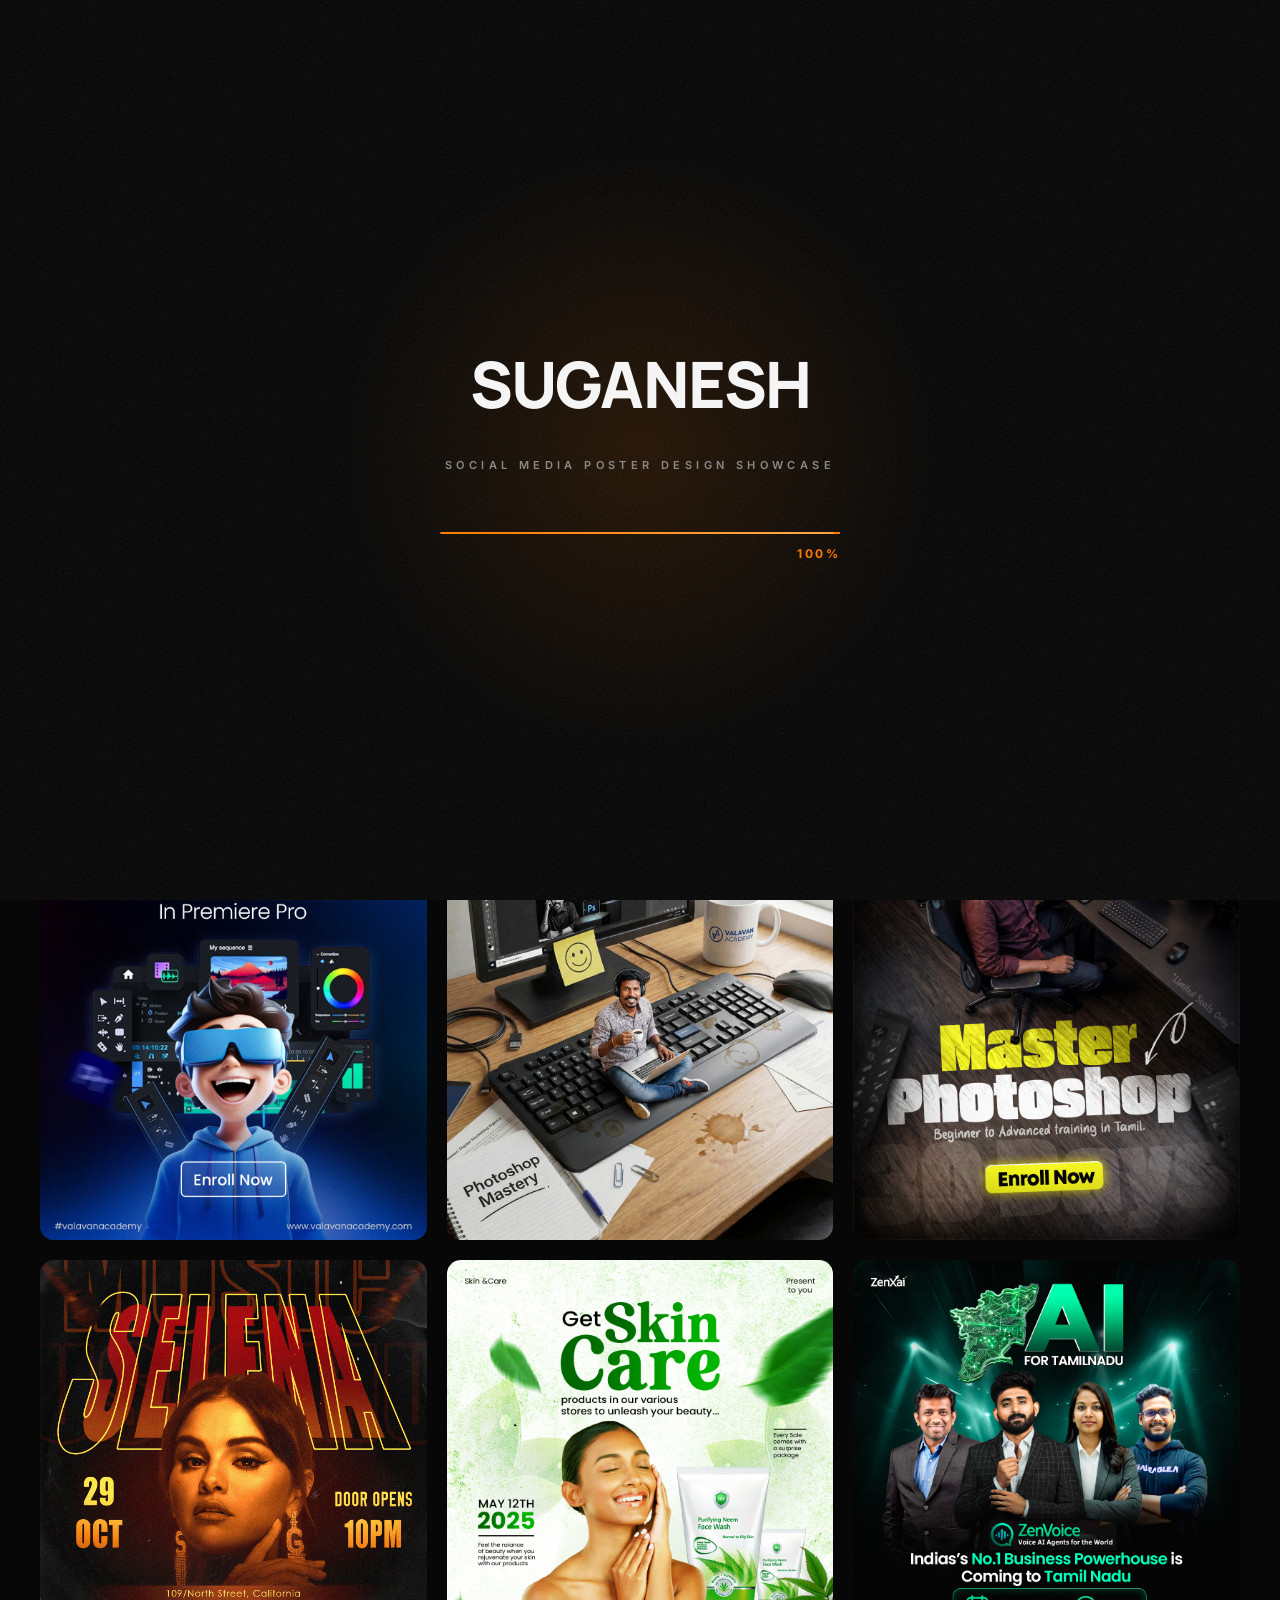
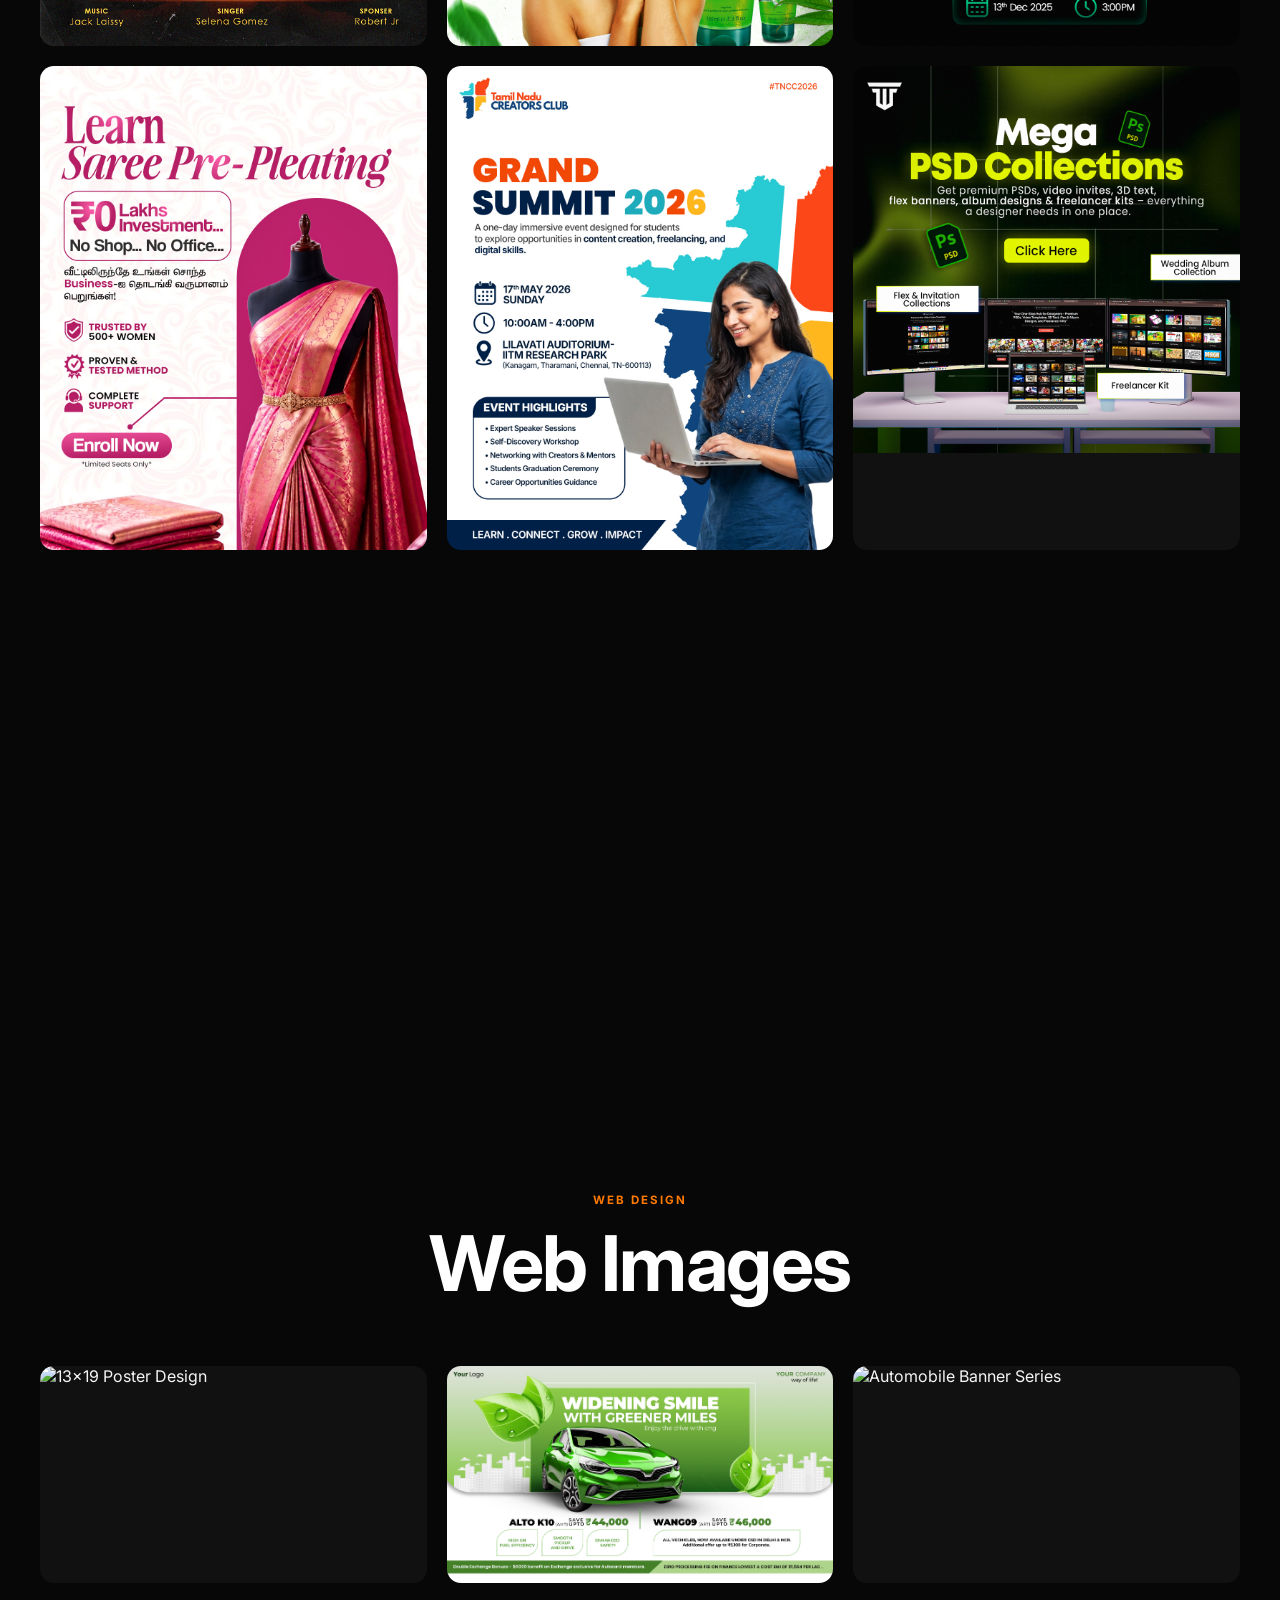
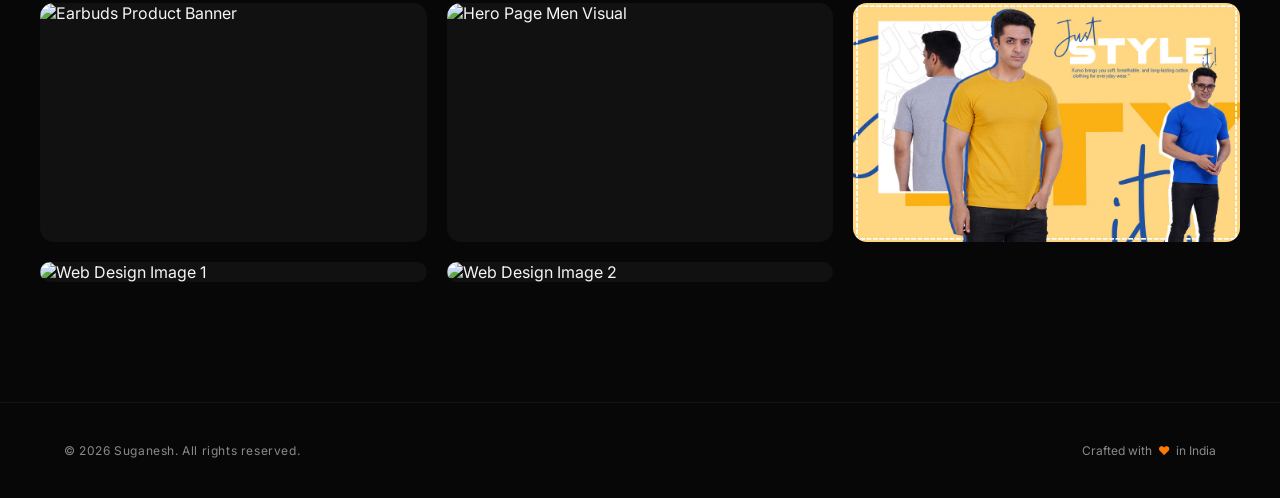
==== commit f0ee743b: "Add files via upload" ====
--- a/social-media-posters.html
+++ b/social-media-posters.html
@@ -229,8 +229,8 @@
         <!-- Poster 3 -->
         <div class="sm-poster-item" id="sm-poster-3">
           <img
-            src="uploads/Social Media Posters/Free-Mockup-Site_01.jpg"
-            alt="Mockup Site Social Media Design"
+            src="uploads/Social Media Posters/Social Media Post 3.jpg"
+            alt="Social Media Post Series"
             loading="lazy"
           />
         </div>
@@ -238,8 +238,8 @@
         <!-- Poster 4 -->
         <div class="sm-poster-item" id="sm-poster-4">
           <img
-            src="uploads/Social Media Posters/Saree Pleating Ad-1 .jpg"
-            alt="Saree Pleating Ad Poster"
+            src="uploads/Social Media Posters/ad4.jpg"
+            alt="Premium Advertisement Design"
             loading="lazy"
           />
         </div>
@@ -247,8 +247,8 @@
         <!-- Poster 5 -->
         <div class="sm-poster-item" id="sm-poster-5">
           <img
-            src="uploads/Social Media Posters/WhatsApp Image 2025-12-20 at 2.22.03 PM.jpeg"
-            alt="Social Media Creative Design"
+            src="uploads/Social Media Posters/photoshop mastery ad 3.jpg"
+            alt="Photoshop Mastery Campaign Ad"
             loading="lazy"
           />
         </div>
@@ -256,8 +256,8 @@
         <!-- Poster 6 -->
         <div class="sm-poster-item" id="sm-poster-6">
           <img
-            src="uploads/Social Media Posters/ZENX AI SOLD OUT 2.jpg"
-            alt="ZENX AI Sold Out Poster"
+            src="uploads/Social Media Posters/photoshop mastery ad 4 copy.jpg"
+            alt="Photoshop Mastery Ad Series"
             loading="lazy"
           />
         </div>
@@ -265,8 +265,147 @@
         <!-- Poster 7 -->
         <div class="sm-poster-item" id="sm-poster-7">
           <img
+            src="uploads/Social Media Posters/selenaa 1.jpg"
+            alt="Fashion Editorial Poster"
+            loading="lazy"
+          />
+        </div>
+
+        <!-- Poster 8 -->
+        <div class="sm-poster-item" id="sm-poster-8">
+          <img
+            src="uploads/Social Media Posters/skin care 2.jpg"
+            alt="Skin Care Brand Campaign"
+            loading="lazy"
+          />
+        </div>
+
+        <!-- Poster 9 -->
+        <div class="sm-poster-item" id="sm-poster-9">
+          <img
             src="uploads/Social Media Posters/zenx AI.jpg"
-            alt="ZENX AI Social Media Poster"
+            alt="ZenX AI Brand Visual"
+            loading="lazy"
+          />
+        </div>
+
+        <!-- Poster 10 — NEW -->
+        <div class="sm-poster-item" id="sm-poster-10">
+          <img
+            src="uploads/Social Media Posters/Saree Pleating Ad-1 .jpg.jpeg"
+            alt="Saree Pleating Ad Poster"
+            loading="lazy"
+          />
+        </div>
+
+        <!-- Poster 11 — NEW -->
+        <div class="sm-poster-item" id="sm-poster-11">
+          <img
+            src="uploads/Social Media Posters/TNCC EVENT POSTER - 2026 2.jpg.jpeg"
+            alt="TNCC Event Poster 2026"
+            loading="lazy"
+          />
+        </div>
+
+        <!-- Poster 12 -->
+        <div class="sm-poster-item" id="sm-poster-12">
+          <img
+            src="uploads/Social Media Posters/mega psd copy.jpg"
+            alt="Mega PSD Social Media Design"
+            loading="lazy"
+          />
+        </div>
+
+        <!-- Poster 13 — NEW -->
+        <div class="sm-poster-item" id="sm-poster-13">
+          <img
+            src="uploads/Social Media Posters/HMS POSTER.jpg"
+            alt="HMS Poster Design"
+            loading="lazy"
+          />
+        </div>
+
+      </div>
+    </section>
+
+    <!-- ── Web Images Section ── -->
+    <section class="sm-gallery-section" aria-labelledby="web-images-heading" style="padding-top: 20px;">
+
+      <div class="sm-gallery-header">
+        <span class="sm-gallery-label">Web Design</span>
+        <h2 class="sm-gallery-title" id="web-images-heading">Web Images</h2>
+      </div>
+
+      <div class="sm-poster-grid" id="web-images-grid">
+
+        <!-- Web Image 1 -->
+        <div class="sm-poster-item" id="web-img-1">
+          <img
+            src="uploads/Social Media Posters/Web Images/13x19- Poster  copy.jpg"
+            alt="13x19 Poster Design"
+            loading="lazy"
+          />
+        </div>
+
+        <!-- Web Image 2 -->
+        <div class="sm-poster-item" id="web-img-2">
+          <img
+            src="uploads/Social Media Posters/Web Images/Automobile  Banner 2.jpg"
+            alt="Automobile Banner Design"
+            loading="lazy"
+          />
+        </div>
+
+        <!-- Web Image 3 -->
+        <div class="sm-poster-item" id="web-img-3">
+          <img
+            src="uploads/Social Media Posters/Web Images/Automobile  Banner 6.jpg"
+            alt="Automobile Banner Series"
+            loading="lazy"
+          />
+        </div>
+
+        <!-- Web Image 4 -->
+        <div class="sm-poster-item" id="web-img-4">
+          <img
+            src="uploads/Social Media Posters/Web Images/Earbuds Banner Post5 .jpg"
+            alt="Earbuds Product Banner"
+            loading="lazy"
+          />
+        </div>
+
+        <!-- Web Image 5 -->
+        <div class="sm-poster-item" id="web-img-5">
+          <img
+            src="uploads/Social Media Posters/Web Images/HERO PAGE MEN.jpg"
+            alt="Hero Page Men Visual"
+            loading="lazy"
+          />
+        </div>
+
+        <!-- Web Image 6 -->
+        <div class="sm-poster-item" id="web-img-6">
+          <img
+            src="uploads/Social Media Posters/Web Images/a+-content-1.jpg"
+            alt="A+ Content Design"
+            loading="lazy"
+          />
+        </div>
+
+        <!-- Web Image 7 — NEW -->
+        <div class="sm-poster-item" id="web-img-7">
+          <img
+            src="uploads/Social Media Posters/Web Images/image 1.jpg"
+            alt="Web Design Image 1"
+            loading="lazy"
+          />
+        </div>
+
+        <!-- Web Image 8 — NEW -->
+        <div class="sm-poster-item" id="web-img-8">
+          <img
+            src="uploads/Social Media Posters/Web Images/image 2.jpg"
+            alt="Web Design Image 2"
             loading="lazy"
           />
         </div>
--- a/style.css
+++ b/style.css
@@ -26,6 +26,7 @@
   --section-pad: clamp(80px, 12vw, 160px);
   --container: min(90vw, 1400px);
 }
+
 
 /* ─── RESET & BASE ───────────────────────────────────────── */
 *,
@@ -1772,31 +1773,37 @@
 .orbit-ring-1 {
   width: 200px;
   height: 200px;
-  animation: ring-spin 12s linear infinite;
 }
 
 .orbit-ring-2 {
   width: 330px;
   height: 330px;
-  animation: ring-spin 20s linear infinite reverse;
   border-color: rgba(255, 122, 0, 0.08);
 }
 
 .orbit-ring-3 {
   width: 460px;
   height: 460px;
-  animation: ring-spin 30s linear infinite;
-}
-
-@keyframes ring-spin {
-  from {
-    transform: translate(-50%, -50%) rotate(0deg);
-  }
-
-  to {
-    transform: translate(-50%, -50%) rotate(360deg);
-  }
-}
+}
+
+/* Pure CSS Orbiting */
+@keyframes orbit-anim-1 {
+  from { transform: rotate(var(--angle)) translateX(var(--radius)) rotate(calc(var(--angle) * -1)); }
+  to   { transform: rotate(calc(var(--angle) + 360deg)) translateX(var(--radius)) rotate(calc((var(--angle) + 360deg) * -1)); }
+}
+@keyframes orbit-anim-2 {
+  from { transform: rotate(var(--angle)) translateX(var(--radius)) rotate(calc(var(--angle) * -1)); }
+  to   { transform: rotate(calc(var(--angle) - 360deg)) translateX(var(--radius)) rotate(calc((var(--angle) - 360deg) * -1)); }
+}
+@keyframes orbit-anim-3 {
+  from { transform: rotate(var(--angle)) translateX(var(--radius)) rotate(calc(var(--angle) * -1)); }
+  to   { transform: rotate(calc(var(--angle) + 360deg)) translateX(var(--radius)) rotate(calc((var(--angle) + 360deg) * -1)); }
+}
+
+
+.orbit-ring-1 .orbit-planet { animation: orbit-anim-1 12s linear infinite; }
+.orbit-ring-2 .orbit-planet { animation: orbit-anim-2 20s linear infinite; }
+.orbit-ring-3 .orbit-planet { animation: orbit-anim-3 30s linear infinite; }
 
 .orbit-planet {
   position: absolute;
@@ -1804,15 +1811,15 @@
   left: 50%;
   width: 60px;
   height: 60px;
+  margin-top: -30px;
+  margin-left: -30px;
   border-radius: 12px;
   background: transparent;
   border: none;
   display: flex;
   align-items: center;
   justify-content: center;
-  transform-origin: 0 0;
   z-index: 3;
-  transition: transform 0.3s var(--ease-elastic), filter 0.3s;
   cursor: none;
 }
 
@@ -2254,6 +2261,10 @@
     margin: 0 auto 60px;
   }
 
+  #skills {
+    padding-top: 120px;
+  }
+
   .section-header {
     flex-direction: column;
     align-items: flex-start;
@@ -2281,8 +2292,12 @@
     display: flex;
   }
 
+  #hero {
+    min-height: 80vh;
+  }
+
   .hero-inner {
-    padding-top: 110px;
+    padding-top: 10px;
   }
 
   .hero-sub {
@@ -2348,7 +2363,22 @@
   .overlay-content {
     padding: 80px 24px 60px;
   }
-}
+
+  .h-scroll-wrapper {
+    overflow-x: auto !important;
+    overflow-y: hidden;
+    -webkit-overflow-scrolling: touch;
+    scroll-snap-type: x mandatory;
+    scrollbar-width: none; /* Firefox */
+  }
+  .h-scroll-wrapper::-webkit-scrollbar {
+    display: none; /* Chrome/Safari */
+  }
+  .project-card {
+    scroll-snap-align: center;
+  }
+}
+
 
 @media (max-width: 480px) {
   .hero-heading {
